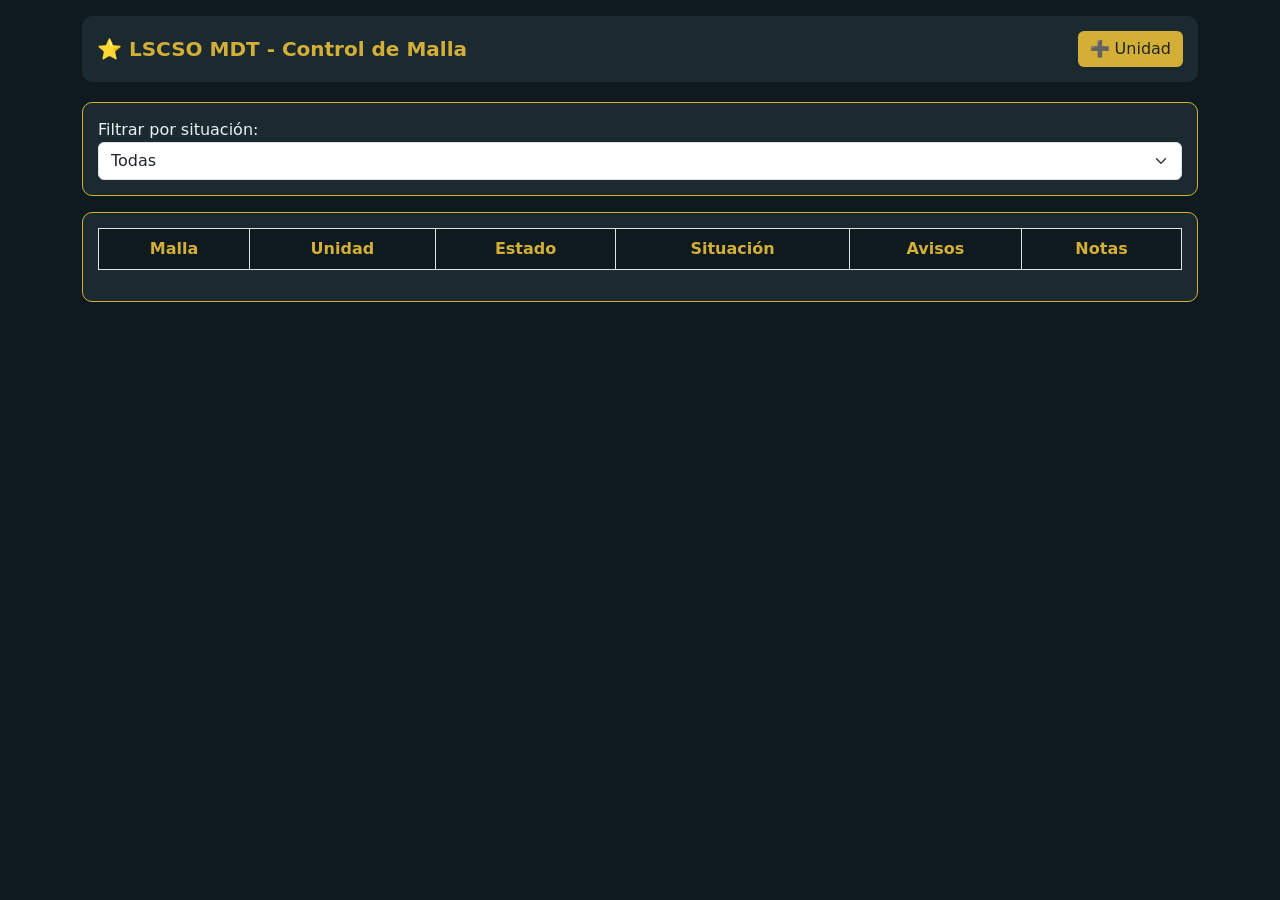
==== index.html @ 713b4af6 "Update index.html" ====
<!DOCTYPE html>
<html lang="es">
<head>
<meta charset="UTF-8">
<title>LSCSO MDT</title>

<link href="https://cdn.jsdelivr.net/npm/bootstrap@5.3.0/dist/css/bootstrap.min.css" rel="stylesheet">

<style>
body {
  background: #0f1a1f;
  color: #e8f1f2;
}

/* HEADER MDT */
.header {
  display: flex;
  justify-content: space-between;
  align-items: center;
  background: #1b2a30;
  padding: 15px;
  border-radius: 10px;
  margin-bottom: 20px;
}

.title {
  color: #d4af37;
  font-weight: bold;
  font-size: 20px;
}

/* TARJETAS */
.card-mdt {
  background: #1b2a30;
  border: 1px solid #d4af37;
  border-radius: 10px;
  padding: 15px;
}

/* TABLA */
.table {
  background: #2c3e44;
}

.table th {
  background: #0f1a1f;
  color: #d4af37;
}

/* ESTADOS */
.disponible {
  background-color: #b8f2e6 !important;
}

.no-disponible {
  background-color: #ffb5b5 !important;
}

/* BOTONES */
.btn-sheriff {
  background: #d4af37;
  border: none;
}

.btn-sheriff:hover {
  background: #c19b2e;
}

/* TEXTAREA */
textarea {
  min-height: 70px;
}
</style>
</head>

<body class="container py-3">

<div class="header">
  <div class="title">⭐ LSCSO MDT - Control de Malla</div>
  <button class="btn btn-sheriff" onclick="añadirFila()">➕ Unidad</button>
</div>

<div class="card-mdt mb-3">
  <label>Filtrar por situación:</label>
  <select class="form-select" onchange="filtrar(this.value)">
    <option value="ALL">Todas</option>
    <option value="ST">ST</option>
    <option value="MT">MT</option>
    <option value="GT">GT</option>
    <option value="TAC">TAC</option>
  </select>
</div>

<div class="card-mdt">
  <div class="table-responsive">
    <table class="table table-bordered text-center align-middle">
      <thead>
        <tr>
          <th>Malla</th>
          <th>Unidad</th>
          <th>Estado</th>
          <th>Situación</th>
          <th>Avisos</th>
          <th>Notas</th>
        </tr>
      </thead>
      <tbody id="tabla"></tbody>
    </table>
  </div>
</div>

<script>
const mallas = [
  ...Array.from({length:10}, (_,i)=>`Alpha ${(i+1)*10}`),
  ...Array.from({length:10}, (_,i)=>`Bravo ${(i+1)*10}`),
  "Charlie 1","Charlie 2","Charlie 3",
  "Ocelot 10","Ocelot 20",
  "Bike 10","Bike 20",
  "Yankee","Roger",
  "Foxtrot 10","Foxtrot 20",
  "Mike 10","Mike 20",
  "Dogma 10","Dogma 20",
  "Victor 10","Victor 20",
  "Tiger 10","Tiger 20",
  "Ranger","Shell","Pia"
];

const situaciones = ["-","ST","MT","GT","TAC"];
const estados = ["Disponible","No Disponible"];

let datos = JSON.parse(localStorage.getItem("malla")) || [];

function guardar() {
  localStorage.setItem("malla", JSON.stringify(datos));
}

function crearSelect(opciones, valor, callback) {
  let select = document.createElement("select");
  select.className = "form-select";

  opciones.forEach(op => {
    let option = document.createElement("option");
    option.value = op;
    option.textContent = op;
    if (op === valor) option.selected = true;
    select.appendChild(option);
  });

  select.onchange = e => callback(e.target.value);
  return select;
}

function render() {
  const tabla = document.getElementById("tabla");
  tabla.innerHTML = "";

  datos.forEach((fila, i) => {
    const tr = document.createElement("tr");

    let tdMalla = document.createElement("td");
    tdMalla.appendChild(crearSelect(mallas, fila.malla, val => {
      datos[i].malla = val; guardar();
    }));

    let tdUnidad = document.createElement("td");
    tdUnidad.innerHTML = `<input class="form-control" value="${fila.unidad}" oninput="datos[${i}].unidad=this.value;guardar()">`;

    let tdEstado = document.createElement("td");
    let selEstado = crearSelect(estados, fila.estado, val => {
      datos[i].estado = val;
    
      // 🔥 actualizar color en tiempo real
      selEstado.classList.remove("disponible", "no-disponible");
    
      if (val === "Disponible") {
        selEstado.classList.add("disponible");
      } else {
        selEstado.classList.add("no-disponible");
      }
    
      guardar();
    });


    tdEstado.appendChild(selEstado);

    let tdSit = document.createElement("td");
    tdSit.appendChild(crearSelect(situaciones, fila.situacion, val => {
      datos[i].situacion = val; guardar();
    }));

    let tdAvisos = document.createElement("td");
    tdAvisos.innerHTML = `<textarea class="form-control" oninput="datos[${i}].avisos=this.value;guardar()">${fila.avisos}</textarea>`;

    let tdNotas = document.createElement("td");
    tdNotas.innerHTML = `<textarea class="form-control" oninput="datos[${i}].notas=this.value;guardar()">${fila.notas}</textarea>`;

    tr.append(tdMalla, tdUnidad, tdEstado, tdSit, tdAvisos, tdNotas);
    tabla.appendChild(tr);
  });
}

function añadirFila() {
  datos.push({
    malla: "Alpha 10",
    unidad: "",
    estado: "Disponible",
    situacion: "ST",
    avisos: "",
    notas: ""
  });
  guardar();
  render();
}

function filtrar(tipo) {
  if (tipo === "ALL") return render();

  const tabla = document.getElementById("tabla");
  tabla.innerHTML = "";

  datos.forEach((fila, i) => {
    if (fila.situacion === tipo) {
      const tr = document.createElement("tr");
      tr.innerHTML = `<td>${fila.malla}</td><td>${fila.unidad}</td><td>${fila.estado}</td><td>${fila.situacion}</td><td>${fila.avisos}</td><td>${fila.notas}</td>`;
      tabla.appendChild(tr);
    }
  });
}

render();
</script>

</body>
</html>
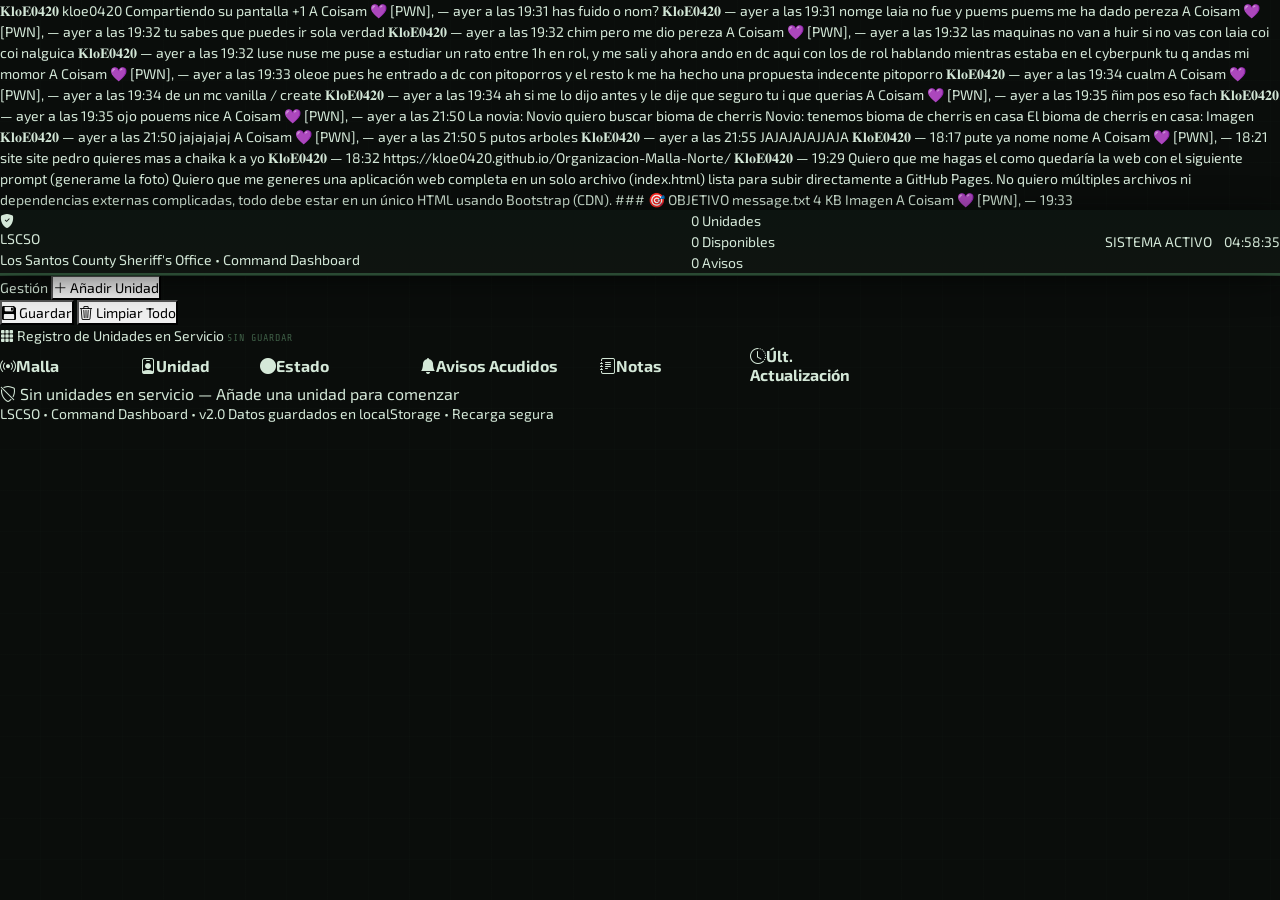
==== commit 9cebd03d: "Create index.html" ====
--- a/index.html
+++ b/index.html
@@ -1,235 +1,1499 @@
+𝐊𝐥𝐨𝐄𝟎𝟒𝟐𝟎
+kloe0420
+Compartiendo su pantalla
++1
+
+A Coisam 💜 [PWN],  — ayer a las 19:31
+has fuido o nom?
+𝐊𝐥𝐨𝐄𝟎𝟒𝟐𝟎 — ayer a las 19:31
+nomge
+laia no fue
+y puems puems
+me ha dado pereza
+A Coisam 💜 [PWN],  — ayer a las 19:32
+tu sabes que puedes ir sola verdad
+𝐊𝐥𝐨𝐄𝟎𝟒𝟐𝟎 — ayer a las 19:32
+chim
+pero me dio pereza
+A Coisam 💜 [PWN],  — ayer a las 19:32
+las maquinas no van a huir si no vas con laia
+coi coi
+nalguica
+𝐊𝐥𝐨𝐄𝟎𝟒𝟐𝟎 — ayer a las 19:32
+luse
+nuse
+me puse a estudiar un rato
+entre 1h en rol, y me sali
+y ahora ando en dc aqui con los de rol hablando
+mientras estaba en el cyberpunk
+tu q andas mi momor
+A Coisam 💜 [PWN],  — ayer a las 19:33
+oleoe
+pues he entrado a dc con pitoporros y el resto
+k me ha hecho una propuesta indecente pitoporro
+𝐊𝐥𝐨𝐄𝟎𝟒𝟐𝟎 — ayer a las 19:34
+cualm
+A Coisam 💜 [PWN],  — ayer a las 19:34
+de un mc vanilla / create
+𝐊𝐥𝐨𝐄𝟎𝟒𝟐𝟎 — ayer a las 19:34
+ah si
+me lo dijo antes
+y le dije que seguro tu i que querias
+A Coisam 💜 [PWN],  — ayer a las 19:35
+ñim
+pos eso fach
+𝐊𝐥𝐨𝐄𝟎𝟒𝟐𝟎 — ayer a las 19:35
+ojo
+pouems nice
+A Coisam 💜 [PWN],  — ayer a las 21:50
+La novia: Novio quiero buscar bioma de cherris
+Novio: tenemos bioma de cherris en casa
+El bioma de cherris en casa:
+Imagen
+𝐊𝐥𝐨𝐄𝟎𝟒𝟐𝟎 — ayer a las 21:50
+jajajajaj
+A Coisam 💜 [PWN],  — ayer a las 21:50
+5 putos arboles
+𝐊𝐥𝐨𝐄𝟎𝟒𝟐𝟎 — ayer a las 21:55
+JAJAJAJAJJAJA
+𝐊𝐥𝐨𝐄𝟎𝟒𝟐𝟎 — 18:17
+pute ya nome nome
+A Coisam 💜 [PWN],  — 18:21
+site site
+pedro
+quieres mas a chaika k a yo
+𝐊𝐥𝐨𝐄𝟎𝟒𝟐𝟎 — 18:32
+https://kloe0420.github.io/Organizacion-Malla-Norte/
+𝐊𝐥𝐨𝐄𝟎𝟒𝟐𝟎 — 19:29
+Quiero que me hagas el como quedaría la web con el siguiente prompt (generame la foto)
+
+Quiero que me generes una aplicación web completa en un solo archivo (index.html) lista para subir directamente a GitHub Pages. No quiero múltiples archivos ni dependencias externas complicadas, todo debe estar en un único HTML usando Bootstrap (CDN).
+
+### 🎯 OBJETIVO
+
+message.txt
+4 KB
+Imagen
+A Coisam 💜 [PWN],  — 19:33
 <!DOCTYPE html>
 <html lang="es">
 <head>
-<meta charset="UTF-8">
-<title>LSCSO MDT</title>
-
-<link href="https://cdn.jsdelivr.net/npm/bootstrap@5.3.0/dist/css/bootstrap.min.css" rel="stylesheet">
-
-<style>
-body {
-  background: #0f1a1f;
-  color: #e8f1f2;
-}
-
-/* HEADER MDT */
-.header {
-  display: flex;
-  justify-content: space-between;
-  align-items: center;
-  background: #1b2a30;
-  padding: 15px;
-  border-radius: 10px;
-  margin-bottom: 20px;
-}
-
-.title {
-  color: #d4af37;
-  font-weight: bold;
-  font-size: 20px;
-}
-
-/* TARJETAS */
-.card-mdt {
-  background: #1b2a30;
-  border: 1px solid #d4af37;
-  border-radius: 10px;
-  padding: 15px;
-}
-
-/* TABLA */
-.table {
-  background: #2c3e44;
-}
-
-.table th {
-  background: #0f1a1f;
-  color: #d4af37;
-}
-
-/* ESTADOS */
-.disponible {
-  background-color: #b8f2e6 !important;
-}
-
-.no-disponible {
-  background-color: #ffb5b5 !important;
-}
-
-/* BOTONES */
-.btn-sheriff {
-  background: #d4af37;
-  border: none;
-}
-
-.btn-sheriff:hover {
-  background: #c19b2e;
-}
-
-/* TEXTAREA */
-textarea {
-  min-height: 70px;
-}
-</style>
+  <meta charset="UTF-8" />
+  <meta name="viewport" content="width=device-width, initial-scale=1.0"/>
+  <title>LSCSO — Sheriff Command Dashboard</title>
+
+  <!-- Bootstrap 5 -->
+  <link href="https://cdn.jsdelivr.net/npm/bootstrap@5.3.2/dist/css/bootstrap.min.css" rel="stylesheet"/>
+  <!-- Bootstrap Icons -->
+  <link href="https://cdn.jsdelivr.net/npm/bootstrap-icons@1.11.3/font/bootstrap-icons.min.css" rel="stylesheet"/>
+  <!-- Google Fonts -->
+  <link href="https://fonts.googleapis.com/css2?family=Rajdhani:wght@400;500;600;700&family=Share+Tech+Mono&family=Exo+2:wght@300;400;600;700&display=swap" rel="stylesheet"/>
+
+  <style>
+    /* ========================================================
+       CSS VARIABLES & RESET
+    ======================================================== */
+    :root {
+      --bg-base:       #0a0d0b;
+      --bg-panel:      #0f1410;
+      --bg-card:       #141a15;
+      --bg-row:        #111611;
+      --bg-row-hover:  #192119;
+      --bg-input:      #0d120e;
+
+      --green-primary: #4a7c59;
+      --green-bright:  #5fa86e;
+      --green-glow:    #3d6b4a;
+      --green-accent:  #2ecc71;
+      --green-dim:     #2a4a33;
+
+      --border-color:  #1e2e22;
+      --border-bright: #2e4a35;
+
+      --text-primary:  #d4e8d8;
+      --text-secondary:#7a9e82;
+      --text-muted:    #3e5e46;
+      --text-header:   #a8d4b0;
+
+      /* Estado pastel colors */
+      --estado-disponible:   #1a3d2a;
+      --estado-disponible-t: #52d68a;
+      --estado-nodisponible: #3d1a1a;
+      --estado-nodisponible-t:#e87070;
+      --estado-tac:          #1a2a3d;
+      --estado-tac-t:        #70a8e8;
+      --estado-st:           #3d3417;
+      --estado-st-t:         #e8c870;
+      --estado-mt:           #3d2a17;
+      --estado-mt-t:         #e89c50;
+      --estado-gt:           #2a1a3d;
+      --estado-gt-t:         #a870e8;
+
+      --shadow-green:  0 0 20px rgba(74, 124, 89, 0.15);
+      --shadow-card:   0 4px 24px rgba(0,0,0,0.5);
+      --radius:        6px;
+      --radius-lg:     10px;
+
+      --font-display:  'Rajdhani', sans-serif;
+      --font-mono:     'Share Tech Mono', monospace;
+      --font-body:     'Exo 2', sans-serif;
+    }
+
+    *, *::before, *::after { box-sizing: border-box; margin: 0; padding: 0; }
+
+    body {
+      background-color: var(--bg-base);
+      color: var(--text-primary);
+      font-family: var(--font-body);
+      font-size: 14px;
+      min-height: 100vh;
+      background-image:
+        repeating-linear-gradient(0deg, transparent, transparent 40px, rgba(74,124,89,0.02) 40px, rgba(74,124,89,0.02) 41px),
+        repeating-linear-gradient(90deg, transparent, transparent 40px, rgba(74,124,89,0.02) 40px, rgba(74,124,89,0.02) 41px);
+    }
+
+    /* Scrollbar */
+    ::-webkit-scrollbar { width: 6px; height: 6px; }
+    ::-webkit-scrollbar-track { background: var(--bg-base); }
+    ::-webkit-scrollbar-thumb { background: var(--green-dim); border-radius: 3px; }
+    ::-webkit-scrollbar-thumb:hover { background: var(--green-primary); }
+
+    /* ========================================================
+       HEADER
+    ======================================================== */
+    #header {
+      background: linear-gradient(180deg, #0c1410 0%, var(--bg-panel) 100%);
+      border-bottom: 2px solid var(--green-dim);
+      padding: 0;
+      position: sticky;
+      top: 0;
+      z-index: 100;
+      box-shadow: 0 4px 32px rgba(0,0,0,0.6), 0 1px 0 var(--green-dim);
+    }
+
+    .header-inner {
+      display: flex;
+      align-items: center;
+      justify-content: space-between;
+... (1211 líneas restantes)
+
+index.html
+41 KB
+﻿
+A Coisam 💜
+krpto000
+👾👾👾
+ 
+Intento de developer :pepekaker:
+:discordneno: dejame subir archivos sin pagar 10 € :depresion:
+  :jebspin:
+<!DOCTYPE html>
+<html lang="es">
+<head>
+  <meta charset="UTF-8" />
+  <meta name="viewport" content="width=device-width, initial-scale=1.0"/>
+  <title>LSCSO — Sheriff Command Dashboard</title>
+
+  <!-- Bootstrap 5 -->
+  <link href="https://cdn.jsdelivr.net/npm/bootstrap@5.3.2/dist/css/bootstrap.min.css" rel="stylesheet"/>
+  <!-- Bootstrap Icons -->
+  <link href="https://cdn.jsdelivr.net/npm/bootstrap-icons@1.11.3/font/bootstrap-icons.min.css" rel="stylesheet"/>
+  <!-- Google Fonts -->
+  <link href="https://fonts.googleapis.com/css2?family=Rajdhani:wght@400;500;600;700&family=Share+Tech+Mono&family=Exo+2:wght@300;400;600;700&display=swap" rel="stylesheet"/>
+
+  <style>
+    /* ========================================================
+       CSS VARIABLES & RESET
+    ======================================================== */
+    :root {
+      --bg-base:       #0a0d0b;
+      --bg-panel:      #0f1410;
+      --bg-card:       #141a15;
+      --bg-row:        #111611;
+      --bg-row-hover:  #192119;
+      --bg-input:      #0d120e;
+
+      --green-primary: #4a7c59;
+      --green-bright:  #5fa86e;
+      --green-glow:    #3d6b4a;
+      --green-accent:  #2ecc71;
+      --green-dim:     #2a4a33;
+
+      --border-color:  #1e2e22;
+      --border-bright: #2e4a35;
+
+      --text-primary:  #d4e8d8;
+      --text-secondary:#7a9e82;
+      --text-muted:    #3e5e46;
+      --text-header:   #a8d4b0;
+
+      /* Estado pastel colors */
+      --estado-disponible:   #1a3d2a;
+      --estado-disponible-t: #52d68a;
+      --estado-nodisponible: #3d1a1a;
+      --estado-nodisponible-t:#e87070;
+      --estado-tac:          #1a2a3d;
+      --estado-tac-t:        #70a8e8;
+      --estado-st:           #3d3417;
+      --estado-st-t:         #e8c870;
+      --estado-mt:           #3d2a17;
+      --estado-mt-t:         #e89c50;
+      --estado-gt:           #2a1a3d;
+      --estado-gt-t:         #a870e8;
+
+      --shadow-green:  0 0 20px rgba(74, 124, 89, 0.15);
+      --shadow-card:   0 4px 24px rgba(0,0,0,0.5);
+      --radius:        6px;
+      --radius-lg:     10px;
+
+      --font-display:  'Rajdhani', sans-serif;
+      --font-mono:     'Share Tech Mono', monospace;
+      --font-body:     'Exo 2', sans-serif;
+    }
+
+    *, *::before, *::after { box-sizing: border-box; margin: 0; padding: 0; }
+
+    body {
+      background-color: var(--bg-base);
+      color: var(--text-primary);
+      font-family: var(--font-body);
+      font-size: 14px;
+      min-height: 100vh;
+      background-image:
+        repeating-linear-gradient(0deg, transparent, transparent 40px, rgba(74,124,89,0.02) 40px, rgba(74,124,89,0.02) 41px),
+        repeating-linear-gradient(90deg, transparent, transparent 40px, rgba(74,124,89,0.02) 40px, rgba(74,124,89,0.02) 41px);
+    }
+
+    /* Scrollbar */
+    ::-webkit-scrollbar { width: 6px; height: 6px; }
+    ::-webkit-scrollbar-track { background: var(--bg-base); }
+    ::-webkit-scrollbar-thumb { background: var(--green-dim); border-radius: 3px; }
+    ::-webkit-scrollbar-thumb:hover { background: var(--green-primary); }
+
+    /* ========================================================
+       HEADER
+    ======================================================== */
+    #header {
+      background: linear-gradient(180deg, #0c1410 0%, var(--bg-panel) 100%);
+      border-bottom: 2px solid var(--green-dim);
+      padding: 0;
+      position: sticky;
+      top: 0;
+      z-index: 100;
+      box-shadow: 0 4px 32px rgba(0,0,0,0.6), 0 1px 0 var(--green-dim);
+    }
+
+    .header-inner {
+      display: flex;
+      align-items: center;
+      justify-content: space-between;
+      padding: 14px 28px;
+      gap: 20px;
+      flex-wrap: wrap;
+    }
+
+    .header-brand {
+      display: flex;
+      align-items: center;
+      gap: 16px;
+    }
+
+    .badge-shield {
+      width: 52px;
+      height: 52px;
+      background: linear-gradient(135deg, var(--green-primary) 0%, var(--green-dim) 100%);
+      border-radius: 50%;
+      display: flex;
+      align-items: center;
+      justify-content: center;
+      font-size: 24px;
+      border: 2px solid var(--green-bright);
+      box-shadow: 0 0 16px rgba(74,124,89,0.4), inset 0 1px 0 rgba(255,255,255,0.1);
+      flex-shrink: 0;
+      animation: pulse-shield 4s ease-in-out infinite;
+    }
+
+    @keyframes pulse-shield {
+      0%, 100% { box-shadow: 0 0 16px rgba(74,124,89,0.4), inset 0 1px 0 rgba(255,255,255,0.1); }
+      50% { box-shadow: 0 0 28px rgba(95,168,110,0.6), inset 0 1px 0 rgba(255,255,255,0.1); }
+    }
+
+    .brand-texts { display: flex; flex-direction: column; }
+
+    .brand-title {
+      font-family: var(--font-display);
+      font-size: 26px;
+      font-weight: 700;
+      letter-spacing: 3px;
+      color: var(--green-bright);
+      text-transform: uppercase;
+      line-height: 1;
+      text-shadow: 0 0 20px rgba(95,168,110,0.3);
+    }
+
+    .brand-subtitle {
+      font-family: var(--font-mono);
+      font-size: 10px;
+      letter-spacing: 4px;
+      color: var(--text-secondary);
+      text-transform: uppercase;
+      margin-top: 2px;
+    }
+
+    .header-status {
+      display: flex;
+      align-items: center;
+      gap: 8px;
+      background: var(--bg-card);
+      border: 1px solid var(--border-color);
+      border-radius: var(--radius);
+      padding: 6px 14px;
+    }
+
+    .status-dot {
+      width: 8px; height: 8px;
+      background: var(--green-accent);
+      border-radius: 50%;
+      animation: blink 2s ease-in-out infinite;
+    }
+
+    @keyframes blink {
+      0%, 100% { opacity: 1; }
+      50% { opacity: 0.3; }
+    }
+
+    .status-text {
+      font-family: var(--font-mono);
+      font-size: 11px;
+      color: var(--text-secondary);
+      letter-spacing: 1px;
+    }
+
+    .header-stats {
+      display: flex;
+      gap: 12px;
+      flex-wrap: wrap;
+    }
+
+    .stat-chip {
+      background: var(--bg-card);
+      border: 1px solid var(--border-color);
+      border-radius: var(--radius);
+      padding: 8px 16px;
+      display: flex;
+      flex-direction: column;
+      align-items: center;
+      min-width: 80px;
+      transition: border-color 0.3s;
+    }
+
+    .stat-chip:hover { border-color: var(--green-primary); }
+
+    .stat-chip .val {
+      font-family: var(--font-display);
+      font-size: 22px;
+      font-weight: 700;
+      color: var(--green-bright);
+      line-height: 1;
+    }
+
+    .stat-chip .lbl {
+      font-family: var(--font-mono);
+      font-size: 9px;
+      letter-spacing: 1.5px;
+      color: var(--text-muted);
+      text-transform: uppercase;
+      margin-top: 2px;
+    }
+
+    /* ========================================================
+       TOOLBAR
+    ======================================================== */
+    #toolbar {
+      background: var(--bg-panel);
+      border-bottom: 1px solid var(--border-color);
+      padding: 10px 28px;
+      display: flex;
+      align-items: center;
+      gap: 10px;
+      flex-wrap: wrap;
+    }
+
+    .toolbar-label {
+      font-family: var(--font-mono);
+      font-size: 10px;
+      letter-spacing: 2px;
+      color: var(--text-muted);
+      text-transform: uppercase;
+      margin-right: 4px;
+    }
+
+    .btn-sheriff {
+      font-family: var(--font-display);
+      font-weight: 600;
+      letter-spacing: 1.5px;
+      font-size: 13px;
+      text-transform: uppercase;
+      border-radius: var(--radius);
+      padding: 7px 18px;
+      transition: all 0.2s ease;
+      display: inline-flex;
+      align-items: center;
+      gap: 6px;
+      cursor: pointer;
+      border: none;
+    }
+
+    .btn-add {
+      background: linear-gradient(135deg, var(--green-primary), var(--green-glow));
+      color: #fff;
+      border: 1px solid var(--green-bright);
+      box-shadow: 0 2px 8px rgba(74,124,89,0.3);
+    }
+
+    .btn-add:hover {
+      background: linear-gradient(135deg, var(--green-bright), var(--green-primary));
+      box-shadow: 0 4px 16px rgba(74,124,89,0.5);
+      transform: translateY(-1px);
+    }
+
+    .btn-danger {
+      background: rgba(100,30,30,0.5);
+      color: #e87070;
+      border: 1px solid #5a2020;
+    }
+
+    .btn-danger:hover {
+      background: rgba(140,40,40,0.7);
+      border-color: #e87070;
+      transform: translateY(-1px);
+      box-shadow: 0 4px 12px rgba(200,60,60,0.3);
+    }
+
+    .btn-outline-sheriff {
+      background: transparent;
+      color: var(--text-secondary);
+      border: 1px solid var(--border-bright);
+    }
+
+    .btn-outline-sheriff:hover {
+      background: var(--bg-card);
+      color: var(--text-primary);
+      border-color: var(--green-primary);
+    }
+
+    .toolbar-sep {
+      width: 1px;
+      height: 28px;
+      background: var(--border-color);
+      margin: 0 4px;
+    }
+
+    /* Live clock */
+    #live-clock {
+      margin-left: auto;
+      font-family: var(--font-mono);
+      font-size: 18px;
+      color: var(--green-bright);
+      letter-spacing: 2px;
+      text-shadow: 0 0 10px rgba(95,168,110,0.4);
+    }
+
+    /* ========================================================
+       MAIN CONTENT
+    ======================================================== */
+    #main {
+      padding: 20px 28px;
+    }
+
+    /* ========================================================
+       TABLE WRAPPER
+    ======================================================== */
+    .table-wrapper {
+      background: var(--bg-panel);
+      border: 1px solid var(--border-color);
+      border-radius: var(--radius-lg);
+      overflow: hidden;
+      box-shadow: var(--shadow-card), var(--shadow-green);
+    }
+
+    .table-header-bar {
+      background: linear-gradient(90deg, var(--bg-card) 0%, #101610 100%);
+      border-bottom: 1px solid var(--border-bright);
+      padding: 10px 18px;
+      display: flex;
+      align-items: center;
+      gap: 10px;
+    }
+
+    .table-header-bar i {
+      color: var(--green-primary);
+      font-size: 16px;
+    }
+
+    .table-header-bar span {
+      font-family: var(--font-display);
+      font-weight: 700;
+      font-size: 13px;
+      letter-spacing: 3px;
+      text-transform: uppercase;
+      color: var(--text-header);
+    }
+
+    .table-responsive { overflow-x: auto; }
+
+    table {
+      width: 100%;
+      border-collapse: collapse;
+    }
+
+    thead th {
+      background: var(--bg-card);
+      border-bottom: 2px solid var(--green-dim);
+      padding: 11px 12px;
+      font-family: var(--font-display);
+      font-weight: 700;
+      font-size: 11px;
+      letter-spacing: 2.5px;
+      text-transform: uppercase;
+      color: var(--text-secondary);
+      white-space: nowrap;
+      user-select: none;
+    }
+
+    thead th i {
+      margin-right: 5px;
+      color: var(--green-primary);
+    }
+
+    tbody tr {
+      background: var(--bg-row);
+      border-bottom: 1px solid var(--border-color);
+      transition: background 0.2s ease, box-shadow 0.2s ease;
+    }
+
+    tbody tr:hover {
+      background: var(--bg-row-hover);
+      box-shadow: inset 3px 0 0 var(--green-primary);
+    }
+
+    tbody tr:last-child { border-bottom: none; }
+
+    td {
+      padding: 8px 10px;
+      vertical-align: middle;
+    }
+
+    /* Empty state */
+    #empty-row td {
+      text-align: center;
+      padding: 48px 20px;
+      color: var(--text-muted);
+    }
+
+    .empty-icon {
+      font-size: 36px;
+      display: block;
+      margin-bottom: 10px;
+      opacity: 0.4;
+    }
+
+    .empty-text {
+      font-family: var(--font-mono);
+      font-size: 12px;
+      letter-spacing: 2px;
+      text-transform: uppercase;
+      opacity: 0.5;
+    }
+
+    /* ========================================================
+       FORM CONTROLS (inside table)
+    ======================================================== */
+    .form-control-sheriff, .form-select-sheriff {
+      background: var(--bg-input);
+      color: var(--text-primary);
+      border: 1px solid var(--border-color);
+      border-radius: var(--radius);
+      padding: 5px 10px;
+      font-family: var(--font-body);
+      font-size: 13px;
+      width: 100%;
+      transition: border-color 0.2s, box-shadow 0.2s;
+      outline: none;
+    }
+
+    .form-control-sheriff:focus, .form-select-sheriff:focus {
+      border-color: var(--green-primary);
+      box-shadow: 0 0 0 2px rgba(74,124,89,0.2);
+    }
+
+    .form-control-sheriff::placeholder { color: var(--text-muted); }
+
+    .form-select-sheriff option {
+      background: #111811;
+      color: var(--text-primary);
+    }
+
+    textarea.form-control-sheriff {
+      resize: vertical;
+      min-height: 56px;
+      max-height: 120px;
+      line-height: 1.4;
+    }
+
+    /* ========================================================
+       MALLA SELECT
+    ======================================================== */
+    .malla-select { min-width: 130px; }
+
+    .malla-badge {
+      display: inline-block;
+      font-family: var(--font-mono);
+      font-size: 11px;
+      letter-spacing: 1px;
+      background: var(--green-dim);
+      color: var(--green-bright);
+      border: 1px solid var(--green-primary);
+      border-radius: 4px;
+      padding: 2px 8px;
+      text-transform: uppercase;
+    }
+
+    /* ========================================================
+       ESTADO BADGE
+    ======================================================== */
+    .estado-badge {
+      display: inline-flex;
+      align-items: center;
+      gap: 5px;
+      font-family: var(--font-display);
+      font-weight: 600;
+      font-size: 13px;
+      letter-spacing: 1.5px;
+      text-transform: uppercase;
+      padding: 4px 12px;
+      border-radius: 4px;
+      border-width: 1px;
+      border-style: solid;
+      white-space: nowrap;
+    }
+
+    .estado-dot {
+      width: 6px; height: 6px;
+      border-radius: 50%;
+      background: currentColor;
+    }
+
+    /* ========================================================
+       AVISOS COUNTER
+    ======================================================== */
+    .avisos-wrapper { position: relative; }
+
+    .avisos-count {
+      position: absolute;
+      top: 4px;
+      right: 4px;
+      background: var(--green-dim);
+      color: var(--green-bright);
+      border-radius: 20px;
+      padding: 1px 7px;
+      font-family: var(--font-mono);
+      font-size: 10px;
+      letter-spacing: 0.5px;
+      pointer-events: none;
+      border: 1px solid var(--green-primary);
+      transition: all 0.2s;
+    }
+
+    .avisos-count.has-avisos {
+      background: rgba(46,204,113,0.15);
+      color: var(--green-accent);
+      border-color: var(--green-accent);
+    }
+
+    .avisos-textarea { padding-right: 60px !important; }
+
+    /* ========================================================
+       TIMESTAMP
+    ======================================================== */
+    .timestamp-cell {
+      font-family: var(--font-mono);
+      font-size: 11px;
+      color: var(--text-secondary);
+      white-space: nowrap;
+    }
+
+    .timestamp-age {
+      display: block;
+      font-size: 10px;
+      color: var(--text-muted);
+      margin-top: 2px;
+    }
+
+    /* ========================================================
+       DELETE BUTTON (in row)
+    ======================================================== */
+    .btn-delete-row {
+      background: transparent;
+      border: 1px solid #3a1a1a;
+      color: #7a3030;
+      border-radius: var(--radius);
+      padding: 5px 10px;
+      font-size: 14px;
+      cursor: pointer;
+      transition: all 0.2s;
+      display: flex;
+      align-items: center;
+      justify-content: center;
+    }
+
+    .btn-delete-row:hover {
+      background: rgba(200,60,60,0.15);
+      border-color: #e87070;
+      color: #e87070;
+      transform: scale(1.1);
+    }
+
+    /* ========================================================
+       UNIDAD INPUT COLUMN
+    ======================================================== */
+    .unidad-col { min-width: 130px; }
+
+    /* ========================================================
+       FOOTER
+    ======================================================== */
+    #footer {
+      border-top: 1px solid var(--border-color);
+      padding: 10px 28px;
+      display: flex;
+      align-items: center;
+      justify-content: space-between;
+      flex-wrap: wrap;
+      gap: 8px;
+      background: var(--bg-panel);
+    }
+
+    .footer-text {
+      font-family: var(--font-mono);
+      font-size: 10px;
+      color: var(--text-muted);
+      letter-spacing: 1.5px;
+      text-transform: uppercase;
+    }
+
+    .footer-text span { color: var(--green-primary); }
+
+    /* ========================================================
+       MODAL CONFIRM
+    ======================================================== */
+    .modal-sheriff .modal-content {
+      background: var(--bg-card);
+      border: 1px solid var(--border-bright);
+      border-radius: var(--radius-lg);
+      color: var(--text-primary);
+      box-shadow: 0 20px 60px rgba(0,0,0,0.7);
+    }
+
+    .modal-sheriff .modal-header {
+      border-bottom: 1px solid var(--border-color);
+      padding: 18px 24px;
+    }
+
+    .modal-sheriff .modal-title {
+      font-family: var(--font-display);
+      font-weight: 700;
+      font-size: 18px;
+      letter-spacing: 2px;
+      text-transform: uppercase;
+      color: var(--text-header);
+    }
+
+    .modal-sheriff .modal-body {
+      padding: 24px;
+      font-family: var(--font-body);
+      color: var(--text-secondary);
+      font-size: 14px;
+    }
+
+    .modal-sheriff .modal-footer {
+      border-top: 1px solid var(--border-color);
+      padding: 14px 24px;
+    }
+
+    .modal-sheriff .btn-close {
+      filter: invert(1) opacity(0.4);
+    }
+
+    /* ========================================================
+       TOAST NOTIFICATION
+    ======================================================== */
+    #toast-container {
+      position: fixed;
+      bottom: 24px;
+      right: 24px;
+      z-index: 9999;
+      display: flex;
+      flex-direction: column;
+      gap: 8px;
+    }
+
+    .sheriff-toast {
+      background: var(--bg-card);
+      border: 1px solid var(--green-primary);
+      border-left: 4px solid var(--green-bright);
+      color: var(--text-primary);
+      padding: 12px 18px;
+      border-radius: var(--radius);
+      font-family: var(--font-mono);
+      font-size: 12px;
+      letter-spacing: 0.5px;
+      box-shadow: var(--shadow-card);
+      animation: slideInRight 0.3s ease, fadeOut 0.4s ease 2.6s forwards;
+      display: flex;
+      align-items: center;
+      gap: 8px;
+      min-width: 240px;
+      max-width: 320px;
+    }
+
+    .sheriff-toast.error {
+      border-color: #e87070;
+      border-left-color: #e87070;
+    }
+
+    .sheriff-toast i { font-size: 16px; }
+
+    @keyframes slideInRight {
+      from { transform: translateX(60px); opacity: 0; }
+      to   { transform: translateX(0);   opacity: 1; }
+    }
+
+    @keyframes fadeOut {
+      from { opacity: 1; transform: translateX(0); }
+      to   { opacity: 0; transform: translateX(20px); }
+    }
+
+    /* Row add animation */
+    @keyframes rowFadeIn {
+      from { opacity: 0; transform: translateY(-8px); }
+      to   { opacity: 1; transform: translateY(0); }
+    }
+
+    .row-new { animation: rowFadeIn 0.35s ease forwards; }
+
+    /* ========================================================
+       RESPONSIVE
+    ======================================================== */
+    @media (max-width: 768px) {
+      .header-inner { padding: 12px 16px; }
+      #toolbar { padding: 10px 16px; }
+      #main { padding: 16px; }
+      .brand-title { font-size: 20px; }
+      .header-stats { display: none; }
+      #live-clock { font-size: 15px; }
+    }
+  </style>
 </head>
-
-<body class="container py-3">
-
-<div class="header">
-  <div class="title">⭐ LSCSO MDT - Control de Malla</div>
-  <button class="btn btn-sheriff" onclick="añadirFila()">➕ Unidad</button>
+<body>
+
+<!-- ============================================================
+     HEADER
+============================================================ -->
+<header id="header">
+  <div class="header-inner">
+
+    <div class="header-brand">
+      <div class="badge-shield">
+        <i class="bi bi-shield-fill-check" style="color:#d4e8d8;"></i>
+      </div>
+      <div class="brand-texts">
+        <div class="brand-title">LSCSO</div>
+        <div class="brand-subtitle">Los Santos County Sheriff&apos;s Office &bull; Command Dashboard</div>
+      </div>
+    </div>
+
+    <!-- Global stats -->
+    <div class="header-stats">
+      <div class="stat-chip">
+        <span class="val" id="stat-unidades">0</span>
+        <span class="lbl">Unidades</span>
+      </div>
+      <div class="stat-chip">
+        <span class="val" id="stat-disponibles">0</span>
+        <span class="lbl">Disponibles</span>
+      </div>
+      <div class="stat-chip">
+        <span class="val" id="stat-avisos">0</span>
+        <span class="lbl">Avisos</span>
+      </div>
+    </div>
+
+    <div style="display:flex;align-items:center;gap:12px;flex-wrap:wrap;">
+      <div class="header-status">
+        <div class="status-dot"></div>
+        <span class="status-text">SISTEMA ACTIVO</span>
+      </div>
+      <div id="live-clock">00:00:00</div>
+    </div>
+
+  </div>
+</header>
+
+<!-- ============================================================
+     TOOLBAR
+============================================================ -->
+<div id="toolbar">
+  <span class="toolbar-label">Gestión</span>
+
+  <button class="btn-sheriff btn-add" onclick="addRow()">
+    <i class="bi bi-plus-lg"></i> Añadir Unidad
+  </button>
+
+  <div class="toolbar-sep"></div>
+
+  <button class="btn-sheriff btn-outline-sheriff" onclick="saveNow()" title="Guardar manualmente">
+    <i class="bi bi-floppy2-fill"></i> Guardar
+  </button>
+
+  <button class="btn-sheriff btn-danger" onclick="confirmClearAll()">
+    <i class="bi bi-trash3"></i> Limpiar Todo
+  </button>
 </div>
 
-<div class="card-mdt mb-3">
-  <label>Filtrar por situación:</label>
-  <select class="form-select" onchange="filtrar(this.value)">
-    <option value="ALL">Todas</option>
-    <option value="ST">ST</option>
-    <option value="MT">MT</option>
-    <option value="GT">GT</option>
-    <option value="TAC">TAC</option>
-  </select>
-</div>
-
-<div class="card-mdt">
-  <div class="table-responsive">
-    <table class="table table-bordered text-center align-middle">
-      <thead>
-        <tr>
-          <th>Malla</th>
-          <th>Unidad</th>
-          <th>Estado</th>
-          <th>Situación</th>
-          <th>Avisos</th>
-          <th>Notas</th>
-        </tr>
-      </thead>
-      <tbody id="tabla"></tbody>
-    </table>
+<!-- ============================================================
+     MAIN TABLE
+============================================================ -->
+<div id="main">
+  <div class="table-wrapper">
+    <div class="table-header-bar">
+      <i class="bi bi-grid-3x3-gap-fill"></i>
+      <span>Registro de Unidades en Servicio</span>
+      <span style="margin-left:auto;font-family:var(--font-mono);font-size:10px;color:var(--text-muted);letter-spacing:1px;" id="last-save-label">SIN GUARDAR</span>
+    </div>
+
+    <div class="table-responsive">
+      <table id="units-table">
+        <thead>
+          <tr>
+            <th style="width:140px;"><i class="bi bi-broadcast"></i>Malla</th>
+            <th style="min-width:120px;"><i class="bi bi-person-badge"></i>Unidad</th>
+            <th style="width:160px;"><i class="bi bi-circle-fill"></i>Estado</th>
+            <th style="min-width:180px;"><i class="bi bi-bell-fill"></i>Avisos Acudidos</th>
+            <th style="min-width:150px;"><i class="bi bi-journal-text"></i>Notas</th>
+            <th style="width:140px;"><i class="bi bi-clock-history"></i>Últ. Actualización</th>
+            <th style="width:50px;"></th>
+          </tr>
+        </thead>
+        <tbody id="units-body">
+          <!-- Empty state row -->
+          <tr id="empty-row">
+            <td colspan="7">
+              <span class="empty-icon"><i class="bi bi-shield-slash"></i></span>
+              <span class="empty-text">Sin unidades en servicio &mdash; Añade una unidad para comenzar</span>
+            </td>
+          </tr>
+        </tbody>
+      </table>
+    </div>
   </div>
 </div>
 
+<!-- ============================================================
+     FOOTER
+============================================================ -->
+<footer id="footer">
+  <span class="footer-text">LSCSO &bull; <span>Command Dashboard</span> &bull; v2.0</span>
+  <span class="footer-text">Datos guardados en <span>localStorage</span> &bull; Recarga segura</span>
+</footer>
+
+<!-- ============================================================
+     MODAL: Confirmar limpiar todo
+============================================================ -->
+<div class="modal fade modal-sheriff" id="confirmClearModal" tabindex="-1" aria-hidden="true">
+  <div class="modal-dialog modal-dialog-centered">
+    <div class="modal-content">
+      <div class="modal-header">
+        <h5 class="modal-title"><i class="bi bi-exclamation-triangle-fill text-warning me-2"></i>Confirmar Borrado</h5>
+        <button type="button" class="btn-close" data-bs-dismiss="modal"></button>
+      </div>
+      <div class="modal-body">
+        ¿Seguro que deseas <strong style="color:#e87070;">eliminar todas las unidades</strong>?<br>
+        Esta acción borrará todos los datos del dashboard y no se puede deshacer.
+      </div>
+      <div class="modal-footer">
+        <button class="btn-sheriff btn-outline-sheriff" data-bs-dismiss="modal">Cancelar</button>
+        <button class="btn-sheriff btn-danger" onclick="clearAll()">
+          <i class="bi bi-trash3-fill"></i> Sí, limpiar todo
+        </button>
+      </div>
+    </div>
+  </div>
+</div>
+
+<!-- Toast container -->
+<div id="toast-container"></div>
+
+<!-- Bootstrap JS -->
+<script src="https://cdn.jsdelivr.net/npm/bootstrap@5.3.2/dist/js/bootstrap.bundle.min.js"></script>
+
 <script>
-const mallas = [
-  ...Array.from({length:10}, (_,i)=>`Alpha ${(i+1)*10}`),
-  ...Array.from({length:10}, (_,i)=>`Bravo ${(i+1)*10}`),
-  "Charlie 1","Charlie 2","Charlie 3",
-  "Ocelot 10","Ocelot 20",
-  "Bike 10","Bike 20",
-  "Yankee","Roger",
-  "Foxtrot 10","Foxtrot 20",
-  "Mike 10","Mike 20",
-  "Dogma 10","Dogma 20",
-  "Victor 10","Victor 20",
-  "Tiger 10","Tiger 20",
-  "Ranger","Shell","Pia"
+/* ============================================================
+   CONFIGURACIÓN
+============================================================ */
+
+// Opciones de MALLA
+const MALLA_OPTIONS = [
+  '',
+  // Alpha
+  ...[10,20,30,40,50,60,70,80,90,100].map(n => `ALPHA ${n}`),
+  // Bravo
+  ...[10,20,30,40,50,60,70,80,90,100].map(n => `BRAVO ${n}`),
+  // Charlie
+  ...[1,2,3].map(n => `CHARLIE ${n}`),
+  // Ocelot
+  ...[10,20].map(n => `OCELOT ${n}`),
+  // Bike
+  ...[10,20].map(n => `BIKE ${n}`),
+  // Resto
+  'YANKEE','ROGER','FOXTROT 10','FOXTROT 20',
+  'MIKE 10','MIKE 20',
+  'DOGMA 10','DOGMA 20',
+  'VICTOR 10','VICTOR 20',
+  'TIGER 10','TIGER 20',
+  'RANGER','SHELL','PIA'
 ];
 
-const situaciones = ["-","ST","MT","GT","TAC"];
-const estados = ["Disponible","No Disponible"];
-
-let datos = JSON.parse(localStorage.getItem("malla")) || [];
-
-function guardar() {
-  localStorage.setItem("malla", JSON.stringify(datos));
-}
-
-function crearSelect(opciones, valor, callback) {
-  let select = document.createElement("select");
-  select.className = "form-select";
-
-  opciones.forEach(op => {
-    let option = document.createElement("option");
-    option.value = op;
-    option.textContent = op;
-    if (op === valor) option.selected = true;
-    select.appendChild(option);
+// Opciones de ESTADO con estilos
+const ESTADO_OPTIONS = {
+  '':             { label: '— Seleccionar —', bg: 'transparent', color: 'var(--text-muted)', border: 'var(--border-color)' },
+  'disponible':   { label: 'Disponible',       bg: 'var(--estado-disponible)',   color: 'var(--estado-disponible-t)',   border: 'var(--estado-disponible-t)' },
+  'nodisponible': { label: 'No Disponible',    bg: 'var(--estado-nodisponible)', color: 'var(--estado-nodisponible-t)', border: 'var(--estado-nodisponible-t)' },
+  'tac':          { label: 'TAC',              bg: 'var(--estado-tac)',           color: 'var(--estado-tac-t)',           border: 'var(--estado-tac-t)' },
+  'st':           { label: 'ST',               bg: 'var(--estado-st)',            color: 'var(--estado-st-t)',            border: 'var(--estado-st-t)' },
+  'mt':           { label: 'MT',               bg: 'var(--estado-mt)',            color: 'var(--estado-mt-t)',            border: 'var(--estado-mt-t)' },
+  'gt':           { label: 'GT',               bg: 'var(--estado-gt)',            color: 'var(--estado-gt-t)',            border: 'var(--estado-gt-t)' },
+};
+
+/* ============================================================
+   STATE
+============================================================ */
+let rows = [];           // [{id, malla, unidad, estado, avisos, notas, updatedAt}]
+let rowIdCounter = 0;
+
+const STORAGE_KEY = 'lscso_dashboard_v2';
+
+/* ============================================================
+   LIVE CLOCK
+============================================================ */
+function updateClock() {
+  const now = new Date();
+  const h = String(now.getHours()).padStart(2,'0');
+  const m = String(now.getMinutes()).padStart(2,'0');
+  const s = String(now.getSeconds()).padStart(2,'0');
+  document.getElementById('live-clock').textContent = `${h}:${m}:${s}`;
+}
+setInterval(updateClock, 1000);
+updateClock();
+
+/* ============================================================
+   TIMESTAMP HELPERS
+============================================================ */
+function fmtTimestamp(ts) {
+  if (!ts) return '—';
+  const d = new Date(ts);
+  const h = String(d.getHours()).padStart(2,'0');
+  const m = String(d.getMinutes()).padStart(2,'0');
+  return `${h}:${m}`;
+}
+
+function timeAgo(ts) {
+  if (!ts) return '';
+  const diffSec = Math.floor((Date.now() - ts) / 1000);
+  if (diffSec < 60)       return `hace ${diffSec}s`;
+  const diffMin = Math.floor(diffSec / 60);
+  if (diffMin < 60)       return `hace ${diffMin}m`;
+  const diffH   = Math.floor(diffMin / 60);
+  const remMin  = diffMin % 60;
+  return `hace ${diffH}h ${remMin}m`;
+}
+
+/* ============================================================
+   AVISO COUNTER HELPER
+============================================================ */
+function countAvisos(text) {
+  if (!text || !text.trim()) return 0;
+  return text
+    .split(/[\n,]+/)
+    .map(s => s.trim())
+    .filter(s => s.length > 0)
+    .length;
+}
+
+/* ============================================================
+   STATS UPDATE
+============================================================ */
+function updateStats() {
+  const total = rows.length;
+  const disp  = rows.filter(r => r.estado === 'disponible').length;
+  const avisos= rows.reduce((acc, r) => acc + countAvisos(r.avisos), 0);
+
+  document.getElementById('stat-unidades').textContent   = total;
+  document.getElementById('stat-disponibles').textContent = disp;
+  document.getElementById('stat-avisos').textContent      = avisos;
+}
+
+/* ============================================================
+   EMPTY ROW
+============================================================ */
+function refreshEmptyRow() {
+  const emptyRow = document.getElementById('empty-row');
+  if (emptyRow) emptyRow.style.display = rows.length === 0 ? '' : 'none';
+}
+
+/* ============================================================
+   BUILD MALLA SELECT
+============================================================ */
+function buildMallaSelect(selected) {
+  let html = '';
+  for (const opt of MALLA_OPTIONS) {
+    const val = opt;
+    const sel = val === selected ? 'selected' : '';
+    html += `<option value="${val}" ${sel}>${val || '— Malla —'}</option>`;
+  }
+  return `<select class="form-select-sheriff malla-select" onchange="onMallaChange(this)">${html}</select>`;
+}
+
+/* ============================================================
+   BUILD ESTADO SELECT
+============================================================ */
+function buildEstadoSelect(selected) {
+  let html = '';
+  for (const [key, cfg] of Object.entries(ESTADO_OPTIONS)) {
+    const sel = key === selected ? 'selected' : '';
+    html += `<option value="${key}" ${sel}>${cfg.label}</option>`;
+  }
+  return `<select class="form-select-sheriff" style="display:none;" onchange="onEstadoChange(this)">${html}</select>`;
+}
+
+function getEstadoBadgeHTML(estado) {
+  const cfg = ESTADO_OPTIONS[estado] || ESTADO_OPTIONS[''];
+  if (!estado) {
+    return `<span class="estado-badge" style="background:transparent;color:var(--text-muted);border-color:var(--border-color);cursor:pointer;" title="Clic para cambiar estado">
+      <i class="bi bi-dash-circle" style="font-size:12px;"></i> Sin estado
+    </span>`;
+  }
+  return `<span class="estado-badge" style="background:${cfg.bg};color:${cfg.color};border-color:${cfg.border};cursor:pointer;" title="Clic para cambiar estado">
+    <span class="estado-dot" style="background:${cfg.color};"></span>${cfg.label}
+  </span>`;
+}
+
+/* ============================================================
+   ADD ROW
+============================================================ */
+function addRow(data) {
+  const id = ++rowIdCounter;
+  const row = data ? { ...data, id } : {
+    id, malla: '', unidad: '', estado: '', avisos: '', notas: '', updatedAt: null
+  };
+  rows.push(row);
+
+  const tbody = document.getElementById('units-body');
+  const tr    = document.createElement('tr');
+  tr.id       = `row-${id}`;
+  tr.classList.add('row-new');
+  tr.innerHTML = buildRowHTML(row);
+  tbody.appendChild(tr);
+
+  refreshEmptyRow();
+  updateStats();
+  if (!data) { saveData(); showToast('Unidad añadida', 'bi-plus-circle-fill'); }
+}
+
+function buildRowHTML(row) {
+  const avisosCount = countAvisos(row.avisos);
+  const avisosClass = avisosCount > 0 ? 'has-avisos' : '';
+
+  return `
+    <!-- MALLA -->
+    <td style="min-width:140px;">
+      ${buildMallaSelect(row.malla)}
+    </td>
+
+    <!-- UNIDAD -->
+    <td class="unidad-col">
+      <input type="text"
+        class="form-control-sheriff"
+        placeholder="Agente..."
+        value="${escapeHtml(row.unidad)}"
+        oninput="onUnidadChange(this)"
+      />
+    </td>
+
+    <!-- ESTADO -->
+    <td style="min-width:155px;">
+      <div class="estado-wrapper" onclick="toggleEstadoEdit(this)">
+        ${getEstadoBadgeHTML(row.estado)}
+        ${buildEstadoSelect(row.estado)}
+      </div>
+    </td>
+
+    <!-- AVISOS -->
+    <td style="min-width:180px;">
+      <div class="avisos-wrapper">
+        <textarea
+          class="form-control-sheriff avisos-textarea"
+          placeholder="Joyería, AMMU, mina..."
+          rows="2"
+          oninput="onAvisosChange(this)"
+        >${escapeHtml(row.avisos)}</textarea>
+        <span class="avisos-count ${avisosClass}">${avisosCount > 0 ? avisosCount + ' av.' : '0'}</span>
+      </div>
+    </td>
+
+    <!-- NOTAS -->
+    <td style="min-width:150px;">
+      <textarea
+        class="form-control-sheriff"
+        placeholder="Notas..."
+        rows="2"
+        oninput="onNotasChange(this)"
+      >${escapeHtml(row.notas)}</textarea>
+    </td>
+
+    <!-- TIMESTAMP -->
+    <td class="timestamp-cell">
+      <span class="ts-time">${fmtTimestamp(row.updatedAt)}</span>
+      <span class="timestamp-age ts-age">${timeAgo(row.updatedAt)}</span>
+    </td>
+
+    <!-- DELETE -->
+    <td>
+      <button class="btn-delete-row" title="Eliminar fila" onclick="deleteRow(this)">
+        <i class="bi bi-x-lg"></i>
+      </button>
+    </td>
+  `;
+}
+
+/* ============================================================
+   ESCAPE HTML
+============================================================ */
+function escapeHtml(str) {
+  if (!str) return '';
+  return str
+    .replace(/&/g,'&amp;')
+    .replace(/</g,'&lt;')
+    .replace(/>/g,'&gt;')
+    .replace(/"/g,'&quot;');
+}
+
+/* ============================================================
+   FIND ROW DATA
+============================================================ */
+function getRowData(el) {
+  const tr = el.closest('tr');
+  const id = parseInt(tr.id.replace('row-',''));
+  return rows.find(r => r.id === id);
+}
+
+/* ============================================================
+   EVENT HANDLERS
+============================================================ */
+function onMallaChange(select) {
+  const row = getRowData(select);
+  if (row) { row.malla = select.value; saveData(); updateStats(); }
+}
+
+function onUnidadChange(input) {
+  const row = getRowData(input);
+  if (row) { row.unidad = input.value; saveData(); }
+}
+
+// Toggle estado: badge click → show select → change
+function toggleEstadoEdit(wrapper) {
+  const badge  = wrapper.querySelector('.estado-badge');
+  const select = wrapper.querySelector('select');
+
+  if (badge)  badge.style.display  = 'none';
+  if (select) {
+    select.style.display = 'block';
+    select.focus();
+    // Hide select on blur
+    select.onblur = () => {
+      select.style.display = 'none';
+      if (badge) badge.style.display = '';
+    };
+  }
+}
+
+function onEstadoChange(select) {
+  const row = getRowData(select);
+  if (row) {
+    row.estado    = select.value;
+    row.updatedAt = Date.now();
+
+    // Update badge
+    const wrapper = select.closest('.estado-wrapper');
+    const badge   = wrapper.querySelector('.estado-badge');
+    badge.outerHTML = getEstadoBadgeHTML(row.estado);
+
+    // Update timestamp cell
+    const tr     = select.closest('tr');
+    const tsTime = tr.querySelector('.ts-time');
+    const tsAge  = tr.querySelector('.ts-age');
+    if (tsTime) tsTime.textContent = fmtTimestamp(row.updatedAt);
+    if (tsAge)  tsAge.textContent  = timeAgo(row.updatedAt);
+
+    // Re-attach toggle listener for new badge
+    wrapper.onclick = () => toggleEstadoEdit(wrapper);
+
+    saveData();
+    updateStats();
+    showToast(`Estado: ${ESTADO_OPTIONS[row.estado]?.label || '—'}`, 'bi-circle-fill');
+  }
+}
+
+function onAvisosChange(textarea) {
+  const row = getRowData(textarea);
+  if (row) {
+    row.avisos = textarea.value;
+    const count     = countAvisos(textarea.value);
+    const counter   = textarea.closest('.avisos-wrapper').querySelector('.avisos-count');
+    counter.textContent = count > 0 ? count + ' av.' : '0';
+    counter.className   = 'avisos-count' + (count > 0 ? ' has-avisos' : '');
+    saveData();
+    updateStats();
+  }
+}
+
+function onNotasChange(textarea) {
+  const row = getRowData(textarea);
+  if (row) { row.notas = textarea.value; saveData(); }
+}
+
+/* ============================================================
+   DELETE ROW
+============================================================ */
+function deleteRow(btn) {
+  const tr = btn.closest('tr');
+  const id = parseInt(tr.id.replace('row-',''));
+  rows     = rows.filter(r => r.id !== id);
+  tr.style.transition = 'opacity 0.25s, transform 0.25s';
+  tr.style.opacity    = '0';
+  tr.style.transform  = 'translateX(20px)';
+  setTimeout(() => { tr.remove(); refreshEmptyRow(); updateStats(); saveData(); }, 250);
+  showToast('Unidad eliminada', 'bi-dash-circle');
+}
+
+/* ============================================================
+   CLEAR ALL
+============================================================ */
+function confirmClearAll() {
+  new bootstrap.Modal(document.getElementById('confirmClearModal')).show();
+}
+
+function clearAll() {
+  bootstrap.Modal.getInstance(document.getElementById('confirmClearModal')).hide();
+  rows = [];
+  document.getElementById('units-body').innerHTML = `
+    <tr id="empty-row">
+      <td colspan="7">
+        <span class="empty-icon"><i class="bi bi-shield-slash"></i></span>
+        <span class="empty-text">Sin unidades en servicio — Añade una unidad para comenzar</span>
+      </td>
+    </tr>`;
+  saveData();
+  updateStats();
+  showToast('Dashboard limpiado', 'bi-trash3', true);
+}
+
+/* ============================================================
+   PERSISTENCIA — localStorage
+============================================================ */
+function saveData() {
+  // Collect current textarea/input values from DOM before saving
+  syncDOMtoRows();
+  localStorage.setItem(STORAGE_KEY, JSON.stringify({ rows, rowIdCounter }));
+  const now = new Date();
+  document.getElementById('last-save-label').textContent =
+    `Guardado ${String(now.getHours()).padStart(2,'0')}:${String(now.getMinutes()).padStart(2,'0')}:${String(now.getSeconds()).padStart(2,'0')}`;
+}
+
+function saveNow() {
+  saveData();
+  showToast('Datos guardados', 'bi-floppy2-fill');
+}
+
+function syncDOMtoRows() {
+  rows.forEach(row => {
+    const tr = document.getElementById(`row-${row.id}`);
+    if (!tr) return;
+    const unidadInput = tr.querySelector('input.form-control-sheriff');
+    const avisosTA    = tr.querySelectorAll('textarea.form-control-sheriff')[0];
+    const notasTA     = tr.querySelectorAll('textarea.form-control-sheriff')[1];
+    const mallaSelect = tr.querySelector('select.malla-select');
+    const estadoSel   = tr.querySelector('.estado-wrapper select');
+
+    if (unidadInput) row.unidad = unidadInput.value;
+    if (avisosTA)    row.avisos = avisosTA.value;
+    if (notasTA)     row.notas  = notasTA.value;
+    if (mallaSelect) row.malla  = mallaSelect.value;
+    if (estadoSel)   row.estado = estadoSel.value;
   });
-
-  select.onchange = e => callback(e.target.value);
-  return select;
-}
-
-function render() {
-  const tabla = document.getElementById("tabla");
-  tabla.innerHTML = "";
-
-  datos.forEach((fila, i) => {
-    const tr = document.createElement("tr");
-
-    let tdMalla = document.createElement("td");
-    tdMalla.appendChild(crearSelect(mallas, fila.malla, val => {
-      datos[i].malla = val; guardar();
-    }));
-
-    let tdUnidad = document.createElement("td");
-    tdUnidad.innerHTML = `<input class="form-control" value="${fila.unidad}" oninput="datos[${i}].unidad=this.value;guardar()">`;
-
-    let tdEstado = document.createElement("td");
-    let selEstado = crearSelect(estados, fila.estado, val => {
-      datos[i].estado = val;
-    
-      // 🔥 actualizar color en tiempo real
-      selEstado.classList.remove("disponible", "no-disponible");
-    
-      if (val === "Disponible") {
-        selEstado.classList.add("disponible");
-      } else {
-        selEstado.classList.add("no-disponible");
-      }
-    
-      guardar();
-    });
-
-
-    tdEstado.appendChild(selEstado);
-
-    let tdSit = document.createElement("td");
-    tdSit.appendChild(crearSelect(situaciones, fila.situacion, val => {
-      datos[i].situacion = val; guardar();
-    }));
-
-    let tdAvisos = document.createElement("td");
-    tdAvisos.innerHTML = `<textarea class="form-control" oninput="datos[${i}].avisos=this.value;guardar()">${fila.avisos}</textarea>`;
-
-    let tdNotas = document.createElement("td");
-    tdNotas.innerHTML = `<textarea class="form-control" oninput="datos[${i}].notas=this.value;guardar()">${fila.notas}</textarea>`;
-
-    tr.append(tdMalla, tdUnidad, tdEstado, tdSit, tdAvisos, tdNotas);
-    tabla.appendChild(tr);
+}
+
+function loadData() {
+  try {
+    const raw = localStorage.getItem(STORAGE_KEY);
+    if (!raw) return;
+    const parsed = JSON.parse(raw);
+    if (parsed && Array.isArray(parsed.rows)) {
+      rowIdCounter = parsed.rowIdCounter || 0;
+      parsed.rows.forEach(r => addRow(r));
+      document.getElementById('last-save-label').textContent = 'Datos restaurados';
+    }
+  } catch(e) {
+    console.warn('LSCSO: Error cargando datos', e);
+  }
+}
+
+/* ============================================================
+   AUTOSAVE cada 30 segundos
+============================================================ */
+setInterval(saveData, 30000);
+
+/* ============================================================
+   UPDATE TIMESTAMPS periodically
+============================================================ */
+setInterval(() => {
+  rows.forEach(row => {
+    const tr = document.getElementById(`row-${row.id}`);
+    if (!tr || !row.updatedAt) return;
+    const tsAge = tr.querySelector('.ts-age');
+    if (tsAge) tsAge.textContent = timeAgo(row.updatedAt);
   });
-}
-
-function añadirFila() {
-  datos.push({
-    malla: "Alpha 10",
-    unidad: "",
-    estado: "Disponible",
-    situacion: "ST",
-    avisos: "",
-    notas: ""
-  });
-  guardar();
-  render();
-}
-
-function filtrar(tipo) {
-  if (tipo === "ALL") return render();
-
-  const tabla = document.getElementById("tabla");
-  tabla.innerHTML = "";
-
-  datos.forEach((fila, i) => {
-    if (fila.situacion === tipo) {
-      const tr = document.createElement("tr");
-      tr.innerHTML = `<td>${fila.malla}</td><td>${fila.unidad}</td><td>${fila.estado}</td><td>${fila.situacion}</td><td>${fila.avisos}</td><td>${fila.notas}</td>`;
-      tabla.appendChild(tr);
-    }
-  });
-}
-
-render();
+}, 10000);
+
+/* ============================================================
+   TOAST NOTIFICATION
+============================================================ */
+function showToast(msg, icon = 'bi-info-circle-fill', isError = false) {
+  const container = document.getElementById('toast-container');
+  const div = document.createElement('div');
+  div.className = 'sheriff-toast' + (isError ? ' error' : '');
+  div.innerHTML = `<i class="bi ${icon}" style="color:${isError ? '#e87070' : 'var(--green-bright)'}"></i> ${msg}`;
+  container.appendChild(div);
+  setTimeout(() => div.remove(), 3200);
+}
+
+/* ============================================================
+   INIT
+============================================================ */
+document.addEventListener('DOMContentLoaded', () => {
+  loadData();
+  updateStats();
+  refreshEmptyRow();
+});
 </script>
-
 </body>
 </html>
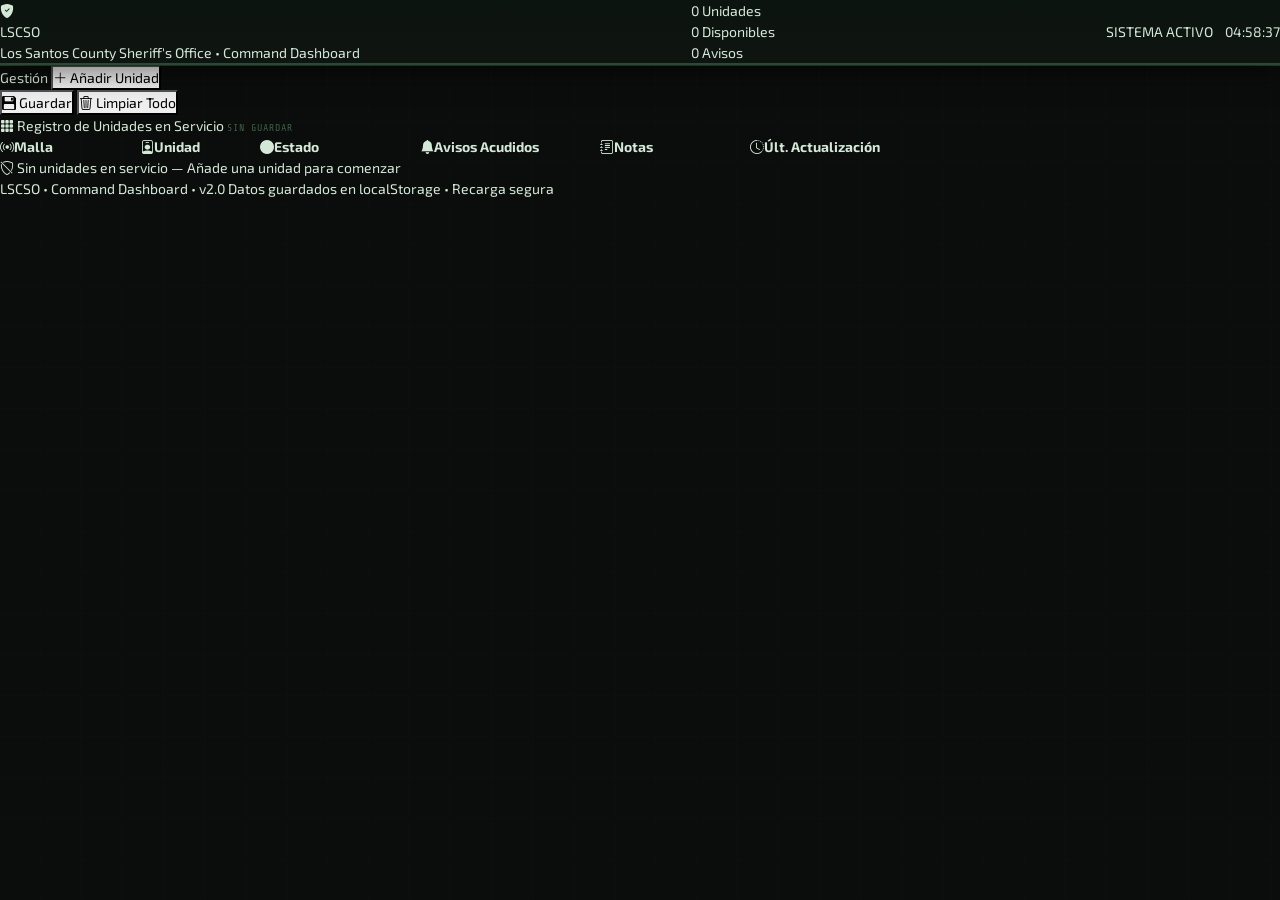
==== commit 3b21eae9: "Update index.html" ====
--- a/index.html
+++ b/index.html
@@ -1,80 +1,3 @@
-𝐊𝐥𝐨𝐄𝟎𝟒𝟐𝟎
-kloe0420
-Compartiendo su pantalla
-+1
-
-A Coisam 💜 [PWN],  — ayer a las 19:31
-has fuido o nom?
-𝐊𝐥𝐨𝐄𝟎𝟒𝟐𝟎 — ayer a las 19:31
-nomge
-laia no fue
-y puems puems
-me ha dado pereza
-A Coisam 💜 [PWN],  — ayer a las 19:32
-tu sabes que puedes ir sola verdad
-𝐊𝐥𝐨𝐄𝟎𝟒𝟐𝟎 — ayer a las 19:32
-chim
-pero me dio pereza
-A Coisam 💜 [PWN],  — ayer a las 19:32
-las maquinas no van a huir si no vas con laia
-coi coi
-nalguica
-𝐊𝐥𝐨𝐄𝟎𝟒𝟐𝟎 — ayer a las 19:32
-luse
-nuse
-me puse a estudiar un rato
-entre 1h en rol, y me sali
-y ahora ando en dc aqui con los de rol hablando
-mientras estaba en el cyberpunk
-tu q andas mi momor
-A Coisam 💜 [PWN],  — ayer a las 19:33
-oleoe
-pues he entrado a dc con pitoporros y el resto
-k me ha hecho una propuesta indecente pitoporro
-𝐊𝐥𝐨𝐄𝟎𝟒𝟐𝟎 — ayer a las 19:34
-cualm
-A Coisam 💜 [PWN],  — ayer a las 19:34
-de un mc vanilla / create
-𝐊𝐥𝐨𝐄𝟎𝟒𝟐𝟎 — ayer a las 19:34
-ah si
-me lo dijo antes
-y le dije que seguro tu i que querias
-A Coisam 💜 [PWN],  — ayer a las 19:35
-ñim
-pos eso fach
-𝐊𝐥𝐨𝐄𝟎𝟒𝟐𝟎 — ayer a las 19:35
-ojo
-pouems nice
-A Coisam 💜 [PWN],  — ayer a las 21:50
-La novia: Novio quiero buscar bioma de cherris
-Novio: tenemos bioma de cherris en casa
-El bioma de cherris en casa:
-Imagen
-𝐊𝐥𝐨𝐄𝟎𝟒𝟐𝟎 — ayer a las 21:50
-jajajajaj
-A Coisam 💜 [PWN],  — ayer a las 21:50
-5 putos arboles
-𝐊𝐥𝐨𝐄𝟎𝟒𝟐𝟎 — ayer a las 21:55
-JAJAJAJAJJAJA
-𝐊𝐥𝐨𝐄𝟎𝟒𝟐𝟎 — 18:17
-pute ya nome nome
-A Coisam 💜 [PWN],  — 18:21
-site site
-pedro
-quieres mas a chaika k a yo
-𝐊𝐥𝐨𝐄𝟎𝟒𝟐𝟎 — 18:32
-https://kloe0420.github.io/Organizacion-Malla-Norte/
-𝐊𝐥𝐨𝐄𝟎𝟒𝟐𝟎 — 19:29
-Quiero que me hagas el como quedaría la web con el siguiente prompt (generame la foto)
-
-Quiero que me generes una aplicación web completa en un solo archivo (index.html) lista para subir directamente a GitHub Pages. No quiero múltiples archivos ni dependencias externas complicadas, todo debe estar en un único HTML usando Bootstrap (CDN).
-
-### 🎯 OBJETIVO
-
-message.txt
-4 KB
-Imagen
-A Coisam 💜 [PWN],  — 19:33
 <!DOCTYPE html>
 <html lang="es">
 <head>
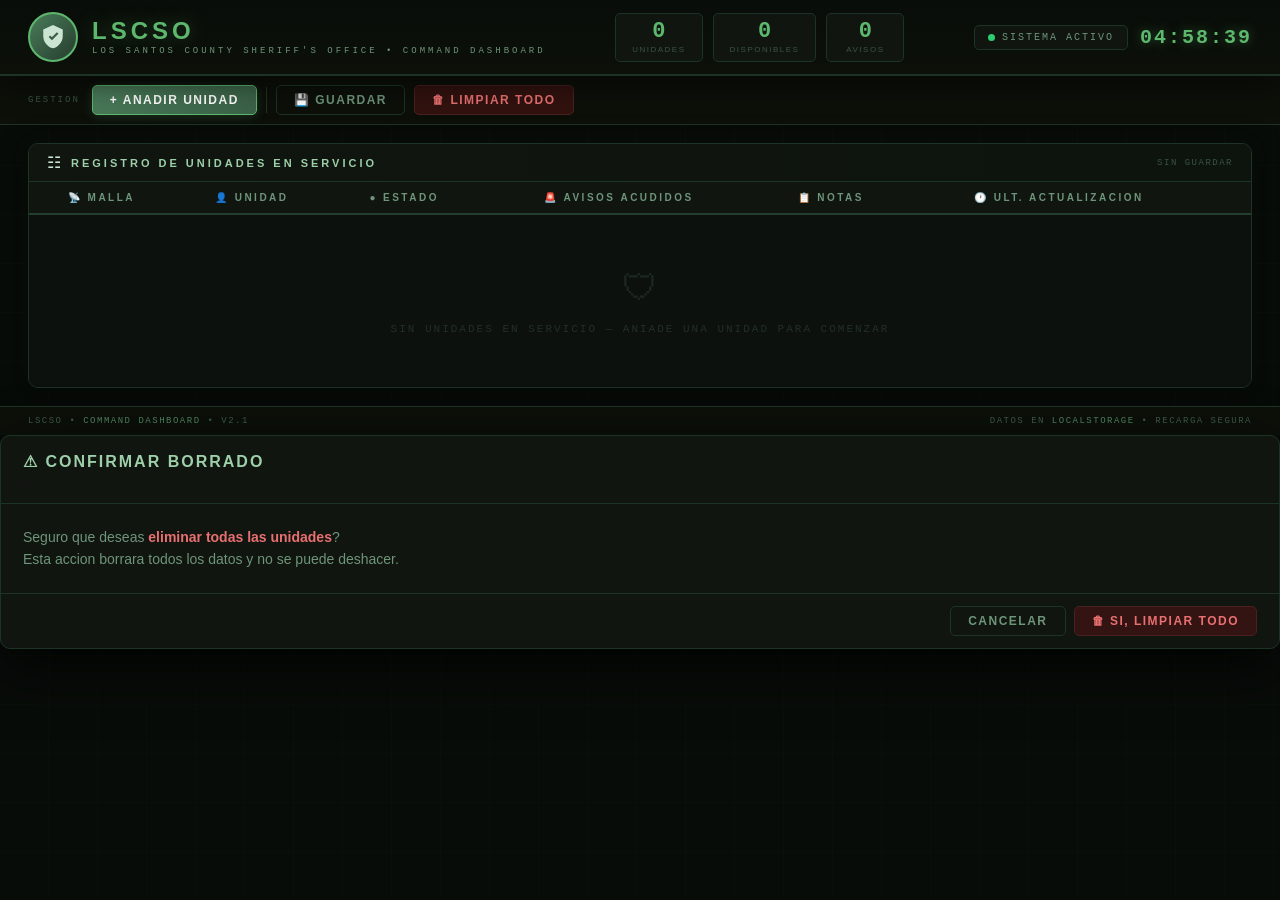
==== commit d41a85ef: "Rename index (1).html to index.html" ====
--- a/index.html
+++ b/index.html
@@ -1,918 +1,385 @@
 <!DOCTYPE html>
 <html lang="es">
 <head>
-  <meta charset="UTF-8" />
-  <meta name="viewport" content="width=device-width, initial-scale=1.0"/>
-  <title>LSCSO — Sheriff Command Dashboard</title>
-
-  <!-- Bootstrap 5 -->
-  <link href="https://cdn.jsdelivr.net/npm/bootstrap@5.3.2/dist/css/bootstrap.min.css" rel="stylesheet"/>
-  <!-- Bootstrap Icons -->
-  <link href="https://cdn.jsdelivr.net/npm/bootstrap-icons@1.11.3/font/bootstrap-icons.min.css" rel="stylesheet"/>
-  <!-- Google Fonts -->
-  <link href="https://fonts.googleapis.com/css2?family=Rajdhani:wght@400;500;600;700&family=Share+Tech+Mono&family=Exo+2:wght@300;400;600;700&display=swap" rel="stylesheet"/>
-
-  <style>
-    /* ========================================================
-       CSS VARIABLES & RESET
-    ======================================================== */
-    :root {
-      --bg-base:       #0a0d0b;
-      --bg-panel:      #0f1410;
-      --bg-card:       #141a15;
-      --bg-row:        #111611;
-      --bg-row-hover:  #192119;
-      --bg-input:      #0d120e;
-
-      --green-primary: #4a7c59;
-      --green-bright:  #5fa86e;
-      --green-glow:    #3d6b4a;
-      --green-accent:  #2ecc71;
-      --green-dim:     #2a4a33;
-
-      --border-color:  #1e2e22;
-      --border-bright: #2e4a35;
-
-      --text-primary:  #d4e8d8;
-      --text-secondary:#7a9e82;
-      --text-muted:    #3e5e46;
-      --text-header:   #a8d4b0;
-
-      /* Estado pastel colors */
-      --estado-disponible:   #1a3d2a;
-      --estado-disponible-t: #52d68a;
-      --estado-nodisponible: #3d1a1a;
-      --estado-nodisponible-t:#e87070;
-      --estado-tac:          #1a2a3d;
-      --estado-tac-t:        #70a8e8;
-      --estado-st:           #3d3417;
-      --estado-st-t:         #e8c870;
-      --estado-mt:           #3d2a17;
-      --estado-mt-t:         #e89c50;
-      --estado-gt:           #2a1a3d;
-      --estado-gt-t:         #a870e8;
-
-      --shadow-green:  0 0 20px rgba(74, 124, 89, 0.15);
-      --shadow-card:   0 4px 24px rgba(0,0,0,0.5);
-      --radius:        6px;
-      --radius-lg:     10px;
-
-      --font-display:  'Rajdhani', sans-serif;
-      --font-mono:     'Share Tech Mono', monospace;
-      --font-body:     'Exo 2', sans-serif;
-    }
-
-    *, *::before, *::after { box-sizing: border-box; margin: 0; padding: 0; }
-
-    body {
-      background-color: var(--bg-base);
-      color: var(--text-primary);
-      font-family: var(--font-body);
-      font-size: 14px;
-      min-height: 100vh;
-      background-image:
-        repeating-linear-gradient(0deg, transparent, transparent 40px, rgba(74,124,89,0.02) 40px, rgba(74,124,89,0.02) 41px),
-        repeating-linear-gradient(90deg, transparent, transparent 40px, rgba(74,124,89,0.02) 40px, rgba(74,124,89,0.02) 41px);
-    }
-
-    /* Scrollbar */
-    ::-webkit-scrollbar { width: 6px; height: 6px; }
-    ::-webkit-scrollbar-track { background: var(--bg-base); }
-    ::-webkit-scrollbar-thumb { background: var(--green-dim); border-radius: 3px; }
-    ::-webkit-scrollbar-thumb:hover { background: var(--green-primary); }
-
-    /* ========================================================
-       HEADER
-    ======================================================== */
-    #header {
-      background: linear-gradient(180deg, #0c1410 0%, var(--bg-panel) 100%);
-      border-bottom: 2px solid var(--green-dim);
-      padding: 0;
-      position: sticky;
-      top: 0;
-      z-index: 100;
-      box-shadow: 0 4px 32px rgba(0,0,0,0.6), 0 1px 0 var(--green-dim);
-    }
-
-    .header-inner {
-      display: flex;
-      align-items: center;
-      justify-content: space-between;
-... (1211 líneas restantes)
-
-index.html
-41 KB
-﻿
-A Coisam 💜
-krpto000
-👾👾👾
- 
-Intento de developer :pepekaker:
-:discordneno: dejame subir archivos sin pagar 10 € :depresion:
-  :jebspin:
-<!DOCTYPE html>
-<html lang="es">
-<head>
-  <meta charset="UTF-8" />
-  <meta name="viewport" content="width=device-width, initial-scale=1.0"/>
-  <title>LSCSO — Sheriff Command Dashboard</title>
-
-  <!-- Bootstrap 5 -->
-  <link href="https://cdn.jsdelivr.net/npm/bootstrap@5.3.2/dist/css/bootstrap.min.css" rel="stylesheet"/>
-  <!-- Bootstrap Icons -->
-  <link href="https://cdn.jsdelivr.net/npm/bootstrap-icons@1.11.3/font/bootstrap-icons.min.css" rel="stylesheet"/>
-  <!-- Google Fonts -->
-  <link href="https://fonts.googleapis.com/css2?family=Rajdhani:wght@400;500;600;700&family=Share+Tech+Mono&family=Exo+2:wght@300;400;600;700&display=swap" rel="stylesheet"/>
-
-  <style>
-    /* ========================================================
-       CSS VARIABLES & RESET
-    ======================================================== */
-    :root {
-      --bg-base:       #0a0d0b;
-      --bg-panel:      #0f1410;
-      --bg-card:       #141a15;
-      --bg-row:        #111611;
-      --bg-row-hover:  #192119;
-      --bg-input:      #0d120e;
-
-      --green-primary: #4a7c59;
-      --green-bright:  #5fa86e;
-      --green-glow:    #3d6b4a;
-      --green-accent:  #2ecc71;
-      --green-dim:     #2a4a33;
-
-      --border-color:  #1e2e22;
-      --border-bright: #2e4a35;
-
-      --text-primary:  #d4e8d8;
-      --text-secondary:#7a9e82;
-      --text-muted:    #3e5e46;
-      --text-header:   #a8d4b0;
-
-      /* Estado pastel colors */
-      --estado-disponible:   #1a3d2a;
-      --estado-disponible-t: #52d68a;
-      --estado-nodisponible: #3d1a1a;
-      --estado-nodisponible-t:#e87070;
-      --estado-tac:          #1a2a3d;
-      --estado-tac-t:        #70a8e8;
-      --estado-st:           #3d3417;
-      --estado-st-t:         #e8c870;
-      --estado-mt:           #3d2a17;
-      --estado-mt-t:         #e89c50;
-      --estado-gt:           #2a1a3d;
-      --estado-gt-t:         #a870e8;
-
-      --shadow-green:  0 0 20px rgba(74, 124, 89, 0.15);
-      --shadow-card:   0 4px 24px rgba(0,0,0,0.5);
-      --radius:        6px;
-      --radius-lg:     10px;
-
-      --font-display:  'Rajdhani', sans-serif;
-      --font-mono:     'Share Tech Mono', monospace;
-      --font-body:     'Exo 2', sans-serif;
-    }
-
-    *, *::before, *::after { box-sizing: border-box; margin: 0; padding: 0; }
-
-    body {
-      background-color: var(--bg-base);
-      color: var(--text-primary);
-      font-family: var(--font-body);
-      font-size: 14px;
-      min-height: 100vh;
-      background-image:
-        repeating-linear-gradient(0deg, transparent, transparent 40px, rgba(74,124,89,0.02) 40px, rgba(74,124,89,0.02) 41px),
-        repeating-linear-gradient(90deg, transparent, transparent 40px, rgba(74,124,89,0.02) 40px, rgba(74,124,89,0.02) 41px);
-    }
-
-    /* Scrollbar */
-    ::-webkit-scrollbar { width: 6px; height: 6px; }
-    ::-webkit-scrollbar-track { background: var(--bg-base); }
-    ::-webkit-scrollbar-thumb { background: var(--green-dim); border-radius: 3px; }
-    ::-webkit-scrollbar-thumb:hover { background: var(--green-primary); }
-
-    /* ========================================================
-       HEADER
-    ======================================================== */
-    #header {
-      background: linear-gradient(180deg, #0c1410 0%, var(--bg-panel) 100%);
-      border-bottom: 2px solid var(--green-dim);
-      padding: 0;
-      position: sticky;
-      top: 0;
-      z-index: 100;
-      box-shadow: 0 4px 32px rgba(0,0,0,0.6), 0 1px 0 var(--green-dim);
-    }
-
-    .header-inner {
-      display: flex;
-      align-items: center;
-      justify-content: space-between;
-      padding: 14px 28px;
-      gap: 20px;
-      flex-wrap: wrap;
-    }
-
-    .header-brand {
-      display: flex;
-      align-items: center;
-      gap: 16px;
-    }
-
-    .badge-shield {
-      width: 52px;
-      height: 52px;
-      background: linear-gradient(135deg, var(--green-primary) 0%, var(--green-dim) 100%);
-      border-radius: 50%;
-      display: flex;
-      align-items: center;
-      justify-content: center;
-      font-size: 24px;
-      border: 2px solid var(--green-bright);
-      box-shadow: 0 0 16px rgba(74,124,89,0.4), inset 0 1px 0 rgba(255,255,255,0.1);
-      flex-shrink: 0;
-      animation: pulse-shield 4s ease-in-out infinite;
-    }
-
-    @keyframes pulse-shield {
-      0%, 100% { box-shadow: 0 0 16px rgba(74,124,89,0.4), inset 0 1px 0 rgba(255,255,255,0.1); }
-      50% { box-shadow: 0 0 28px rgba(95,168,110,0.6), inset 0 1px 0 rgba(255,255,255,0.1); }
-    }
-
-    .brand-texts { display: flex; flex-direction: column; }
-
-    .brand-title {
-      font-family: var(--font-display);
-      font-size: 26px;
-      font-weight: 700;
-      letter-spacing: 3px;
-      color: var(--green-bright);
-      text-transform: uppercase;
-      line-height: 1;
-      text-shadow: 0 0 20px rgba(95,168,110,0.3);
-    }
-
-    .brand-subtitle {
-      font-family: var(--font-mono);
-      font-size: 10px;
-      letter-spacing: 4px;
-      color: var(--text-secondary);
-      text-transform: uppercase;
-      margin-top: 2px;
-    }
-
-    .header-status {
-      display: flex;
-      align-items: center;
-      gap: 8px;
-      background: var(--bg-card);
-      border: 1px solid var(--border-color);
-      border-radius: var(--radius);
-      padding: 6px 14px;
-    }
-
-    .status-dot {
-      width: 8px; height: 8px;
-      background: var(--green-accent);
-      border-radius: 50%;
-      animation: blink 2s ease-in-out infinite;
-    }
-
-    @keyframes blink {
-      0%, 100% { opacity: 1; }
-      50% { opacity: 0.3; }
-    }
-
-    .status-text {
-      font-family: var(--font-mono);
-      font-size: 11px;
-      color: var(--text-secondary);
-      letter-spacing: 1px;
-    }
-
-    .header-stats {
-      display: flex;
-      gap: 12px;
-      flex-wrap: wrap;
-    }
-
-    .stat-chip {
-      background: var(--bg-card);
-      border: 1px solid var(--border-color);
-      border-radius: var(--radius);
-      padding: 8px 16px;
-      display: flex;
-      flex-direction: column;
-      align-items: center;
-      min-width: 80px;
-      transition: border-color 0.3s;
-    }
-
-    .stat-chip:hover { border-color: var(--green-primary); }
-
-    .stat-chip .val {
-      font-family: var(--font-display);
-      font-size: 22px;
-      font-weight: 700;
-      color: var(--green-bright);
-      line-height: 1;
-    }
-
-    .stat-chip .lbl {
-      font-family: var(--font-mono);
-      font-size: 9px;
-      letter-spacing: 1.5px;
-      color: var(--text-muted);
-      text-transform: uppercase;
-      margin-top: 2px;
-    }
-
-    /* ========================================================
-       TOOLBAR
-    ======================================================== */
-    #toolbar {
-      background: var(--bg-panel);
-      border-bottom: 1px solid var(--border-color);
-      padding: 10px 28px;
-      display: flex;
-      align-items: center;
-      gap: 10px;
-      flex-wrap: wrap;
-    }
-
-    .toolbar-label {
-      font-family: var(--font-mono);
-      font-size: 10px;
-      letter-spacing: 2px;
-      color: var(--text-muted);
-      text-transform: uppercase;
-      margin-right: 4px;
-    }
-
-    .btn-sheriff {
-      font-family: var(--font-display);
-      font-weight: 600;
-      letter-spacing: 1.5px;
-      font-size: 13px;
-      text-transform: uppercase;
-      border-radius: var(--radius);
-      padding: 7px 18px;
-      transition: all 0.2s ease;
-      display: inline-flex;
-      align-items: center;
-      gap: 6px;
-      cursor: pointer;
-      border: none;
-    }
-
-    .btn-add {
-      background: linear-gradient(135deg, var(--green-primary), var(--green-glow));
-      color: #fff;
-      border: 1px solid var(--green-bright);
-      box-shadow: 0 2px 8px rgba(74,124,89,0.3);
-    }
-
-    .btn-add:hover {
-      background: linear-gradient(135deg, var(--green-bright), var(--green-primary));
-      box-shadow: 0 4px 16px rgba(74,124,89,0.5);
-      transform: translateY(-1px);
-    }
-
-    .btn-danger {
-      background: rgba(100,30,30,0.5);
-      color: #e87070;
-      border: 1px solid #5a2020;
-    }
-
-    .btn-danger:hover {
-      background: rgba(140,40,40,0.7);
-      border-color: #e87070;
-      transform: translateY(-1px);
-      box-shadow: 0 4px 12px rgba(200,60,60,0.3);
-    }
-
-    .btn-outline-sheriff {
-      background: transparent;
-      color: var(--text-secondary);
-      border: 1px solid var(--border-bright);
-    }
-
-    .btn-outline-sheriff:hover {
-      background: var(--bg-card);
-      color: var(--text-primary);
-      border-color: var(--green-primary);
-    }
-
-    .toolbar-sep {
-      width: 1px;
-      height: 28px;
-      background: var(--border-color);
-      margin: 0 4px;
-    }
-
-    /* Live clock */
-    #live-clock {
-      margin-left: auto;
-      font-family: var(--font-mono);
-      font-size: 18px;
-      color: var(--green-bright);
-      letter-spacing: 2px;
-      text-shadow: 0 0 10px rgba(95,168,110,0.4);
-    }
-
-    /* ========================================================
-       MAIN CONTENT
-    ======================================================== */
-    #main {
-      padding: 20px 28px;
-    }
-
-    /* ========================================================
-       TABLE WRAPPER
-    ======================================================== */
-    .table-wrapper {
-      background: var(--bg-panel);
-      border: 1px solid var(--border-color);
-      border-radius: var(--radius-lg);
-      overflow: hidden;
-      box-shadow: var(--shadow-card), var(--shadow-green);
-    }
-
-    .table-header-bar {
-      background: linear-gradient(90deg, var(--bg-card) 0%, #101610 100%);
-      border-bottom: 1px solid var(--border-bright);
-      padding: 10px 18px;
-      display: flex;
-      align-items: center;
-      gap: 10px;
-    }
-
-    .table-header-bar i {
-      color: var(--green-primary);
-      font-size: 16px;
-    }
-
-    .table-header-bar span {
-      font-family: var(--font-display);
-      font-weight: 700;
-      font-size: 13px;
-      letter-spacing: 3px;
-      text-transform: uppercase;
-      color: var(--text-header);
-    }
-
-    .table-responsive { overflow-x: auto; }
-
-    table {
-      width: 100%;
-      border-collapse: collapse;
-    }
-
-    thead th {
-      background: var(--bg-card);
-      border-bottom: 2px solid var(--green-dim);
-      padding: 11px 12px;
-      font-family: var(--font-display);
-      font-weight: 700;
-      font-size: 11px;
-      letter-spacing: 2.5px;
-      text-transform: uppercase;
-      color: var(--text-secondary);
-      white-space: nowrap;
-      user-select: none;
-    }
-
-    thead th i {
-      margin-right: 5px;
-      color: var(--green-primary);
-    }
-
-    tbody tr {
-      background: var(--bg-row);
-      border-bottom: 1px solid var(--border-color);
-      transition: background 0.2s ease, box-shadow 0.2s ease;
-    }
-
-    tbody tr:hover {
-      background: var(--bg-row-hover);
-      box-shadow: inset 3px 0 0 var(--green-primary);
-    }
-
-    tbody tr:last-child { border-bottom: none; }
-
-    td {
-      padding: 8px 10px;
-      vertical-align: middle;
-    }
-
-    /* Empty state */
-    #empty-row td {
-      text-align: center;
-      padding: 48px 20px;
-      color: var(--text-muted);
-    }
-
-    .empty-icon {
-      font-size: 36px;
-      display: block;
-      margin-bottom: 10px;
-      opacity: 0.4;
-    }
-
-    .empty-text {
-      font-family: var(--font-mono);
-      font-size: 12px;
-      letter-spacing: 2px;
-      text-transform: uppercase;
-      opacity: 0.5;
-    }
-
-    /* ========================================================
-       FORM CONTROLS (inside table)
-    ======================================================== */
-    .form-control-sheriff, .form-select-sheriff {
-      background: var(--bg-input);
-      color: var(--text-primary);
-      border: 1px solid var(--border-color);
-      border-radius: var(--radius);
-      padding: 5px 10px;
-      font-family: var(--font-body);
-      font-size: 13px;
-      width: 100%;
-      transition: border-color 0.2s, box-shadow 0.2s;
-      outline: none;
-    }
-
-    .form-control-sheriff:focus, .form-select-sheriff:focus {
-      border-color: var(--green-primary);
-      box-shadow: 0 0 0 2px rgba(74,124,89,0.2);
-    }
-
-    .form-control-sheriff::placeholder { color: var(--text-muted); }
-
-    .form-select-sheriff option {
-      background: #111811;
-      color: var(--text-primary);
-    }
-
-    textarea.form-control-sheriff {
-      resize: vertical;
-      min-height: 56px;
-      max-height: 120px;
-      line-height: 1.4;
-    }
-
-    /* ========================================================
-       MALLA SELECT
-    ======================================================== */
-    .malla-select { min-width: 130px; }
-
-    .malla-badge {
-      display: inline-block;
-      font-family: var(--font-mono);
-      font-size: 11px;
-      letter-spacing: 1px;
-      background: var(--green-dim);
-      color: var(--green-bright);
-      border: 1px solid var(--green-primary);
-      border-radius: 4px;
-      padding: 2px 8px;
-      text-transform: uppercase;
-    }
-
-    /* ========================================================
-       ESTADO BADGE
-    ======================================================== */
-    .estado-badge {
-      display: inline-flex;
-      align-items: center;
-      gap: 5px;
-      font-family: var(--font-display);
-      font-weight: 600;
-      font-size: 13px;
-      letter-spacing: 1.5px;
-      text-transform: uppercase;
-      padding: 4px 12px;
-      border-radius: 4px;
-      border-width: 1px;
-      border-style: solid;
-      white-space: nowrap;
-    }
-
-    .estado-dot {
-      width: 6px; height: 6px;
-      border-radius: 50%;
-      background: currentColor;
-    }
-
-    /* ========================================================
-       AVISOS COUNTER
-    ======================================================== */
-    .avisos-wrapper { position: relative; }
-
-    .avisos-count {
-      position: absolute;
-      top: 4px;
-      right: 4px;
-      background: var(--green-dim);
-      color: var(--green-bright);
-      border-radius: 20px;
-      padding: 1px 7px;
-      font-family: var(--font-mono);
-      font-size: 10px;
-      letter-spacing: 0.5px;
-      pointer-events: none;
-      border: 1px solid var(--green-primary);
-      transition: all 0.2s;
-    }
-
-    .avisos-count.has-avisos {
-      background: rgba(46,204,113,0.15);
-      color: var(--green-accent);
-      border-color: var(--green-accent);
-    }
-
-    .avisos-textarea { padding-right: 60px !important; }
-
-    /* ========================================================
-       TIMESTAMP
-    ======================================================== */
-    .timestamp-cell {
-      font-family: var(--font-mono);
-      font-size: 11px;
-      color: var(--text-secondary);
-      white-space: nowrap;
-    }
-
-    .timestamp-age {
-      display: block;
-      font-size: 10px;
-      color: var(--text-muted);
-      margin-top: 2px;
-    }
-
-    /* ========================================================
-       DELETE BUTTON (in row)
-    ======================================================== */
-    .btn-delete-row {
-      background: transparent;
-      border: 1px solid #3a1a1a;
-      color: #7a3030;
-      border-radius: var(--radius);
-      padding: 5px 10px;
-      font-size: 14px;
-      cursor: pointer;
-      transition: all 0.2s;
-      display: flex;
-      align-items: center;
-      justify-content: center;
-    }
-
-    .btn-delete-row:hover {
-      background: rgba(200,60,60,0.15);
-      border-color: #e87070;
-      color: #e87070;
-      transform: scale(1.1);
-    }
-
-    /* ========================================================
-       UNIDAD INPUT COLUMN
-    ======================================================== */
-    .unidad-col { min-width: 130px; }
-
-    /* ========================================================
-       FOOTER
-    ======================================================== */
-    #footer {
-      border-top: 1px solid var(--border-color);
-      padding: 10px 28px;
-      display: flex;
-      align-items: center;
-      justify-content: space-between;
-      flex-wrap: wrap;
-      gap: 8px;
-      background: var(--bg-panel);
-    }
-
-    .footer-text {
-      font-family: var(--font-mono);
-      font-size: 10px;
-      color: var(--text-muted);
-      letter-spacing: 1.5px;
-      text-transform: uppercase;
-    }
-
-    .footer-text span { color: var(--green-primary); }
-
-    /* ========================================================
-       MODAL CONFIRM
-    ======================================================== */
-    .modal-sheriff .modal-content {
-      background: var(--bg-card);
-      border: 1px solid var(--border-bright);
-      border-radius: var(--radius-lg);
-      color: var(--text-primary);
-      box-shadow: 0 20px 60px rgba(0,0,0,0.7);
-    }
-
-    .modal-sheriff .modal-header {
-      border-bottom: 1px solid var(--border-color);
-      padding: 18px 24px;
-    }
-
-    .modal-sheriff .modal-title {
-      font-family: var(--font-display);
-      font-weight: 700;
-      font-size: 18px;
-      letter-spacing: 2px;
-      text-transform: uppercase;
-      color: var(--text-header);
-    }
-
-    .modal-sheriff .modal-body {
-      padding: 24px;
-      font-family: var(--font-body);
-      color: var(--text-secondary);
-      font-size: 14px;
-    }
-
-    .modal-sheriff .modal-footer {
-      border-top: 1px solid var(--border-color);
-      padding: 14px 24px;
-    }
-
-    .modal-sheriff .btn-close {
-      filter: invert(1) opacity(0.4);
-    }
-
-    /* ========================================================
-       TOAST NOTIFICATION
-    ======================================================== */
-    #toast-container {
-      position: fixed;
-      bottom: 24px;
-      right: 24px;
-      z-index: 9999;
-      display: flex;
-      flex-direction: column;
-      gap: 8px;
-    }
-
-    .sheriff-toast {
-      background: var(--bg-card);
-      border: 1px solid var(--green-primary);
-      border-left: 4px solid var(--green-bright);
-      color: var(--text-primary);
-      padding: 12px 18px;
-      border-radius: var(--radius);
-      font-family: var(--font-mono);
-      font-size: 12px;
-      letter-spacing: 0.5px;
-      box-shadow: var(--shadow-card);
-      animation: slideInRight 0.3s ease, fadeOut 0.4s ease 2.6s forwards;
-      display: flex;
-      align-items: center;
-      gap: 8px;
-      min-width: 240px;
-      max-width: 320px;
-    }
-
-    .sheriff-toast.error {
-      border-color: #e87070;
-      border-left-color: #e87070;
-    }
-
-    .sheriff-toast i { font-size: 16px; }
-
-    @keyframes slideInRight {
-      from { transform: translateX(60px); opacity: 0; }
-      to   { transform: translateX(0);   opacity: 1; }
-    }
-
-    @keyframes fadeOut {
-      from { opacity: 1; transform: translateX(0); }
-      to   { opacity: 0; transform: translateX(20px); }
-    }
-
-    /* Row add animation */
-    @keyframes rowFadeIn {
-      from { opacity: 0; transform: translateY(-8px); }
-      to   { opacity: 1; transform: translateY(0); }
-    }
-
-    .row-new { animation: rowFadeIn 0.35s ease forwards; }
-
-    /* ========================================================
-       RESPONSIVE
-    ======================================================== */
-    @media (max-width: 768px) {
-      .header-inner { padding: 12px 16px; }
-      #toolbar { padding: 10px 16px; }
-      #main { padding: 16px; }
-      .brand-title { font-size: 20px; }
-      .header-stats { display: none; }
-      #live-clock { font-size: 15px; }
-    }
-  </style>
+<meta charset="UTF-8"/>
+<meta name="viewport" content="width=device-width, initial-scale=1.0"/>
+<title>LSCSO — Sheriff Command Dashboard</title>
+<script src="https://cdn.jsdelivr.net/npm/bootstrap@5.3.2/dist/js/bootstrap.bundle.min.js" defer></script>
+
+<style>
+/* ============================================================
+   RESET & VARIABLES
+============================================================ */
+*,*::before,*::after{box-sizing:border-box;margin:0;padding:0}
+
+:root{
+  --bg-base:#080c09;
+  --bg-panel:#0c1009;
+  --bg-card:#101510;
+  --bg-row:#0d110d;
+  --bg-row-hover:#141e14;
+  --bg-inp:#0a0e0a;
+
+  --gp:#4a7c59;  /* green primary */
+  --gb:#5db86e;  /* green bright  */
+  --gg:#3a6147;  /* green glow    */
+  --ga:#2ecc71;  /* green accent  */
+  --gd:#253d2e;  /* green dim     */
+  --gbr:#1d3325; /* green border  */
+
+  --tp:#cce5d2;  /* text primary   */
+  --ts:#6e9479;  /* text secondary */
+  --tm:#3a5442;  /* text muted     */
+  --th:#9dcfa8;  /* text header    */
+
+  --db:#0f2e1c;--df:#4ddb8a;--dbd:#2a6642; /* disponible  */
+  --nb:#2e0f0f;--nf:#e87070;--nbd:#663333; /* nodisponible*/
+  --tb:#0f1a2e;--tf:#70aaeb;--tbd:#2a4066; /* TAC         */
+  --sb:#2b2410;--sf:#e8c96a;--sbd:#665a28; /* ST          */
+  --mb:#2b1b10;--mf:#e89a4e;--mbd:#664030; /* MT          */
+  --gtb:#1e1030;--gtf:#ab72e8;--gtbd:#4a2866;/* GT        */
+
+  --r:5px;--rl:10px;
+  --font:'Segoe UI',Arial,sans-serif;
+  --mono:'Courier New',Consolas,monospace;
+}
+
+html,body{width:100%;min-height:100vh;background:var(--bg-base);color:var(--tp);font-family:var(--font);font-size:14px}
+
+body{
+  background-image:
+    repeating-linear-gradient(0deg,transparent,transparent 48px,rgba(74,124,89,.025) 48px,rgba(74,124,89,.025) 49px),
+    repeating-linear-gradient(90deg,transparent,transparent 48px,rgba(74,124,89,.025) 48px,rgba(74,124,89,.025) 49px);
+}
+
+::-webkit-scrollbar{width:6px;height:6px}
+::-webkit-scrollbar-track{background:var(--bg-base)}
+::-webkit-scrollbar-thumb{background:var(--gd);border-radius:3px}
+::-webkit-scrollbar-thumb:hover{background:var(--gp)}
+
+/* ============================================================
+   HEADER
+============================================================ */
+#header{
+  position:sticky;top:0;z-index:200;
+  background:linear-gradient(180deg,#090d09,var(--bg-panel));
+  border-bottom:2px solid var(--gbr);
+  box-shadow:0 4px 32px rgba(0,0,0,.7);
+}
+.hdr-inner{
+  display:flex;align-items:center;justify-content:space-between;
+  padding:12px 28px;gap:16px;flex-wrap:wrap;
+}
+
+/* Shield */
+.hdr-brand{display:flex;align-items:center;gap:14px}
+.shield{
+  width:50px;height:50px;flex-shrink:0;
+  background:linear-gradient(135deg,var(--gp),var(--gd));
+  border-radius:50%;border:2px solid var(--gb);
+  display:flex;align-items:center;justify-content:center;
+  animation:pulseShield 3.5s ease-in-out infinite;
+}
+.shield svg{width:26px;height:26px;fill:#cce5d2}
+@keyframes pulseShield{
+  0%,100%{box-shadow:0 0 14px rgba(74,124,89,.35)}
+  50%{box-shadow:0 0 28px rgba(93,184,110,.65)}
+}
+
+.brand-title{
+  font-size:24px;font-weight:800;letter-spacing:4px;
+  color:var(--gb);text-transform:uppercase;line-height:1;
+  text-shadow:0 0 18px rgba(93,184,110,.35);
+}
+.brand-sub{
+  font-size:9px;letter-spacing:3px;color:var(--ts);
+  text-transform:uppercase;margin-top:3px;font-family:var(--mono);
+}
+
+/* Stat chips */
+.hdr-stats{display:flex;gap:10px;flex-wrap:wrap}
+.chip{
+  background:var(--bg-card);border:1px solid var(--gbr);border-radius:var(--r);
+  padding:7px 16px;display:flex;flex-direction:column;align-items:center;
+  min-width:78px;transition:border-color .3s;
+}
+.chip:hover{border-color:var(--gp)}
+.chip .cv{font-size:22px;font-weight:800;color:var(--gb);line-height:1;font-family:var(--mono)}
+.chip .cl{font-size:8px;letter-spacing:1.5px;color:var(--tm);text-transform:uppercase;margin-top:2px}
+
+/* Right */
+.hdr-right{display:flex;align-items:center;gap:12px;flex-wrap:wrap}
+.sys-badge{
+  display:flex;align-items:center;gap:7px;
+  background:var(--bg-card);border:1px solid var(--gbr);
+  border-radius:var(--r);padding:6px 13px;
+}
+.sys-dot{width:7px;height:7px;background:var(--ga);border-radius:50%;animation:blink 2s ease-in-out infinite}
+@keyframes blink{0%,100%{opacity:1}50%{opacity:.2}}
+.sys-lbl{font-size:10px;letter-spacing:2px;color:var(--ts);text-transform:uppercase;font-family:var(--mono)}
+
+#clock{font-family:var(--mono);font-size:20px;font-weight:700;letter-spacing:2px;color:var(--gb);text-shadow:0 0 12px rgba(93,184,110,.4)}
+
+/* ============================================================
+   TOOLBAR
+============================================================ */
+#toolbar{
+  background:var(--bg-panel);border-bottom:1px solid var(--gbr);
+  padding:9px 28px;display:flex;align-items:center;gap:9px;flex-wrap:wrap;
+}
+.tb-lbl{font-size:9px;letter-spacing:2px;color:var(--tm);text-transform:uppercase;font-family:var(--mono);margin-right:3px}
+.tb-sep{width:1px;height:26px;background:var(--gbr)}
+#tb-save{margin-left:auto;font-size:9px;letter-spacing:1px;color:var(--tm);font-family:var(--mono)}
+
+/* Buttons */
+.btn{
+  display:inline-flex;align-items:center;gap:7px;
+  padding:7px 17px;border-radius:var(--r);
+  font-size:12px;font-weight:700;letter-spacing:1.5px;text-transform:uppercase;
+  cursor:pointer;border:1px solid transparent;transition:all .2s;font-family:var(--font);
+}
+.btn-add{
+  background:linear-gradient(135deg,var(--gp),var(--gg));color:#fff;border-color:var(--gb);
+  box-shadow:0 2px 10px rgba(74,124,89,.3);
+}
+.btn-add:hover{background:linear-gradient(135deg,var(--gb),var(--gp));box-shadow:0 4px 18px rgba(74,124,89,.55);transform:translateY(-1px)}
+.btn-out{background:transparent;color:var(--ts);border-color:var(--gbr)}
+.btn-out:hover{background:var(--bg-card);color:var(--tp);border-color:var(--gp)}
+.btn-del-g{background:rgba(80,20,20,.55);color:#e87070;border-color:#4a2020}
+.btn-del-g:hover{background:rgba(120,30,30,.75);border-color:#e87070;transform:translateY(-1px);box-shadow:0 4px 12px rgba(200,60,60,.3)}
+
+/* ============================================================
+   MAIN / TABLE
+============================================================ */
+#main{padding:18px 28px}
+.tbl-wrap{
+  background:var(--bg-panel);border:1px solid var(--gbr);border-radius:var(--rl);
+  overflow:hidden;box-shadow:0 4px 28px rgba(0,0,0,.55),0 0 20px rgba(74,124,89,.08);
+}
+.tbl-bar{
+  background:linear-gradient(90deg,var(--bg-card),#0d130d);
+  border-bottom:1px solid var(--gbr);padding:9px 18px;
+  display:flex;align-items:center;gap:10px;
+}
+.tbl-bar-icon{font-size:16px}
+.tbl-bar-ttl{font-size:11px;font-weight:700;letter-spacing:3px;text-transform:uppercase;color:var(--th)}
+#last-save{margin-left:auto;font-size:9px;letter-spacing:1.5px;color:var(--tm);text-transform:uppercase;font-family:var(--mono)}
+
+.tbl-scroll{overflow-x:auto}
+table{width:100%;border-collapse:collapse}
+
+thead th{
+  background:var(--bg-card);border-bottom:2px solid var(--gd);
+  padding:10px 11px;font-size:10px;font-weight:700;letter-spacing:2.5px;
+  text-transform:uppercase;color:var(--ts);white-space:nowrap;user-select:none;
+}
+thead th .ico{margin-right:5px}
+
+tbody tr{
+  background:var(--bg-row);border-bottom:1px solid var(--gbr);
+  transition:background .2s,box-shadow .2s;
+}
+tbody tr:hover{background:var(--bg-row-hover);box-shadow:inset 3px 0 0 var(--gp)}
+tbody tr:last-child{border-bottom:none}
+td{padding:8px 10px;vertical-align:middle}
+
+#empty-row td{text-align:center;padding:52px 20px;color:var(--tm)}
+.empty-icon{font-size:36px;display:block;margin-bottom:10px;opacity:.35}
+.empty-msg{font-size:11px;letter-spacing:2px;text-transform:uppercase;opacity:.45;font-family:var(--mono)}
+
+@keyframes rowIn{from{opacity:0;transform:translateY(-6px)}to{opacity:1;transform:translateY(0)}}
+.row-new{animation:rowIn .3s ease forwards}
+
+/* ============================================================
+   FORM CONTROLS
+============================================================ */
+.fc{
+  background:var(--bg-inp);color:var(--tp);border:1px solid var(--gbr);
+  border-radius:var(--r);padding:5px 9px;font-size:13px;width:100%;
+  transition:border-color .2s,box-shadow .2s;outline:none;font-family:var(--font);
+  appearance:auto;
+}
+.fc:focus{border-color:var(--gp);box-shadow:0 0 0 2px rgba(74,124,89,.2)}
+.fc::placeholder{color:var(--tm)}
+select.fc option{background:#0e140e;color:var(--tp)}
+textarea.fc{resize:vertical;min-height:54px;max-height:110px;line-height:1.45}
+
+/* ============================================================
+   ESTADO BADGE
+============================================================ */
+.estado-wrap{cursor:pointer}
+.estado-badge{
+  display:inline-flex;align-items:center;gap:6px;
+  font-size:12px;font-weight:700;letter-spacing:1.5px;text-transform:uppercase;
+  padding:4px 11px;border-radius:4px;border:1px solid;white-space:nowrap;user-select:none;
+}
+.edo-dot{width:6px;height:6px;border-radius:50%;background:currentColor;flex-shrink:0}
+select.estado-sel{display:none;min-width:140px}
+
+.eb-none{background:transparent;color:var(--tm);border-color:var(--gbr)}
+.eb-disp{background:var(--db);color:var(--df);border-color:var(--dbd)}
+.eb-nodis{background:var(--nb);color:var(--nf);border-color:var(--nbd)}
+.eb-tac{background:var(--tb);color:var(--tf);border-color:var(--tbd)}
+.eb-st{background:var(--sb);color:var(--sf);border-color:var(--sbd)}
+.eb-mt{background:var(--mb);color:var(--mf);border-color:var(--mbd)}
+.eb-gt{background:var(--gtb);color:var(--gtf);border-color:var(--gtbd)}
+
+/* ============================================================
+   AVISOS
+============================================================ */
+.avisos-wrap{position:relative}
+.avisos-ta{padding-right:54px!important}
+.av-cnt{
+  position:absolute;top:5px;right:5px;
+  background:var(--gd);color:var(--ts);border:1px solid var(--gp);border-radius:12px;
+  padding:1px 7px;font-size:10px;font-family:var(--mono);
+  pointer-events:none;transition:all .2s;
+}
+.av-cnt.on{background:rgba(46,204,113,.12);color:var(--ga);border-color:var(--ga)}
+
+/* ============================================================
+   TIMESTAMP
+============================================================ */
+.ts-cell{font-family:var(--mono);font-size:11px;color:var(--ts);white-space:nowrap}
+.ts-age{display:block;font-size:9px;color:var(--tm);margin-top:2px}
+
+/* Row delete button */
+.btn-row-del{
+  background:transparent;border:1px solid #2e1010;color:#5a2828;
+  border-radius:var(--r);padding:5px 10px;cursor:pointer;
+  transition:all .2s;font-size:14px;
+  display:flex;align-items:center;justify-content:center;
+}
+.btn-row-del:hover{background:rgba(200,60,60,.15);border-color:#e87070;color:#e87070;transform:scale(1.1)}
+
+/* ============================================================
+   FOOTER
+============================================================ */
+#footer{
+  border-top:1px solid var(--gbr);padding:9px 28px;
+  display:flex;align-items:center;justify-content:space-between;flex-wrap:wrap;gap:8px;
+  background:var(--bg-panel);
+}
+.foot-txt{font-size:9px;letter-spacing:1.5px;color:var(--tm);text-transform:uppercase;font-family:var(--mono)}
+.foot-txt span{color:var(--gp)}
+
+/* ============================================================
+   MODAL
+============================================================ */
+.modal-backdrop{background:rgba(0,0,0,.75)!important}
+.modal-content{
+  background:var(--bg-card)!important;border:1px solid var(--gbr)!important;
+  border-radius:var(--rl)!important;color:var(--tp)!important;
+  box-shadow:0 20px 60px rgba(0,0,0,.75)!important;
+}
+.modal-header{border-bottom:1px solid var(--gbr)!important;padding:16px 22px!important}
+.modal-title{font-size:16px;font-weight:700;letter-spacing:2px;text-transform:uppercase;color:var(--th)!important}
+.modal-body{padding:22px!important;color:var(--ts)!important;font-size:14px;line-height:1.6}
+.modal-body strong{color:#e87070}
+.modal-footer{border-top:1px solid var(--gbr)!important;padding:12px 22px!important;display:flex;gap:8px;justify-content:flex-end}
+.btn-close{filter:invert(1) opacity(.35)!important}
+
+/* ============================================================
+   TOAST
+============================================================ */
+#toast-area{position:fixed;bottom:22px;right:22px;z-index:9999;display:flex;flex-direction:column;gap:7px}
+.toast-item{
+  background:var(--bg-card);border:1px solid var(--gp);border-left:4px solid var(--gb);
+  color:var(--tp);padding:10px 16px;border-radius:var(--r);
+  font-size:12px;font-family:var(--mono);letter-spacing:.5px;
+  box-shadow:0 4px 20px rgba(0,0,0,.5);display:flex;align-items:center;gap:9px;
+  min-width:220px;max-width:300px;
+  animation:tIn .3s ease,tOut .35s ease 2.65s forwards;
+}
+.toast-item.err{border-color:#e87070;border-left-color:#e87070}
+.t-ico{font-size:16px;flex-shrink:0}
+@keyframes tIn{from{transform:translateX(50px);opacity:0}to{transform:translateX(0);opacity:1}}
+@keyframes tOut{from{opacity:1;transform:translateX(0)}to{opacity:0;transform:translateX(16px)}}
+
+/* ============================================================
+   RESPONSIVE
+============================================================ */
+@media(max-width:768px){
+  .hdr-inner{padding:10px 14px}
+  #toolbar{padding:9px 14px}
+  #main{padding:14px}
+  .hdr-stats{display:none}
+  .brand-title{font-size:19px}
+  #clock{font-size:16px}
+}
+</style>
 </head>
 <body>
 
-<!-- ============================================================
-     HEADER
-============================================================ -->
+<!-- HEADER -->
 <header id="header">
-  <div class="header-inner">
-
-    <div class="header-brand">
-      <div class="badge-shield">
-        <i class="bi bi-shield-fill-check" style="color:#d4e8d8;"></i>
-      </div>
-      <div class="brand-texts">
+  <div class="hdr-inner">
+
+    <div class="hdr-brand">
+      <div class="shield">
+        <svg viewBox="0 0 24 24" xmlns="http://www.w3.org/2000/svg">
+          <path d="M12 1L3 5v6c0 5.25 3.75 10.15 9 11.35C17.25 21.15 21 16.25 21 11V5l-9-4zm-1 14l-3-3 1.41-1.41L11 12.17l4.59-4.58L17 9l-6 6z"/>
+        </svg>
+      </div>
+      <div>
         <div class="brand-title">LSCSO</div>
-        <div class="brand-subtitle">Los Santos County Sheriff&apos;s Office &bull; Command Dashboard</div>
+        <div class="brand-sub">Los Santos County Sheriff's Office &bull; Command Dashboard</div>
       </div>
     </div>
 
-    <!-- Global stats -->
-    <div class="header-stats">
-      <div class="stat-chip">
-        <span class="val" id="stat-unidades">0</span>
-        <span class="lbl">Unidades</span>
-      </div>
-      <div class="stat-chip">
-        <span class="val" id="stat-disponibles">0</span>
-        <span class="lbl">Disponibles</span>
-      </div>
-      <div class="stat-chip">
-        <span class="val" id="stat-avisos">0</span>
-        <span class="lbl">Avisos</span>
-      </div>
+    <div class="hdr-stats">
+      <div class="chip"><span class="cv" id="stat-u">0</span><span class="cl">Unidades</span></div>
+      <div class="chip"><span class="cv" id="stat-d">0</span><span class="cl">Disponibles</span></div>
+      <div class="chip"><span class="cv" id="stat-a">0</span><span class="cl">Avisos</span></div>
     </div>
 
-    <div style="display:flex;align-items:center;gap:12px;flex-wrap:wrap;">
-      <div class="header-status">
-        <div class="status-dot"></div>
-        <span class="status-text">SISTEMA ACTIVO</span>
-      </div>
-      <div id="live-clock">00:00:00</div>
+    <div class="hdr-right">
+      <div class="sys-badge">
+        <div class="sys-dot"></div>
+        <span class="sys-lbl">Sistema Activo</span>
+      </div>
+      <div id="clock">00:00:00</div>
     </div>
 
   </div>
 </header>
 
-<!-- ============================================================
-     TOOLBAR
-============================================================ -->
+<!-- TOOLBAR -->
 <div id="toolbar">
-  <span class="toolbar-label">Gestión</span>
-
-  <button class="btn-sheriff btn-add" onclick="addRow()">
-    <i class="bi bi-plus-lg"></i> Añadir Unidad
-  </button>
-
-  <div class="toolbar-sep"></div>
-
-  <button class="btn-sheriff btn-outline-sheriff" onclick="saveNow()" title="Guardar manualmente">
-    <i class="bi bi-floppy2-fill"></i> Guardar
-  </button>
-
-  <button class="btn-sheriff btn-danger" onclick="confirmClearAll()">
-    <i class="bi bi-trash3"></i> Limpiar Todo
-  </button>
+  <span class="tb-lbl">Gestion</span>
+  <button class="btn btn-add" onclick="addRow()">+ Anadir Unidad</button>
+  <div class="tb-sep"></div>
+  <button class="btn btn-out" onclick="saveNow()">&#128190; Guardar</button>
+  <button class="btn btn-del-g" onclick="confirmClear()">&#128465; Limpiar Todo</button>
+  <span id="tb-save"></span>
 </div>
 
-<!-- ============================================================
-     MAIN TABLE
-============================================================ -->
+<!-- MAIN -->
 <div id="main">
-  <div class="table-wrapper">
-    <div class="table-header-bar">
-      <i class="bi bi-grid-3x3-gap-fill"></i>
-      <span>Registro de Unidades en Servicio</span>
-      <span style="margin-left:auto;font-family:var(--font-mono);font-size:10px;color:var(--text-muted);letter-spacing:1px;" id="last-save-label">SIN GUARDAR</span>
+  <div class="tbl-wrap">
+    <div class="tbl-bar">
+      <span class="tbl-bar-icon">&#9783;</span>
+      <span class="tbl-bar-ttl">Registro de Unidades en Servicio</span>
+      <span id="last-save">SIN GUARDAR</span>
     </div>
-
-    <div class="table-responsive">
-      <table id="units-table">
+    <div class="tbl-scroll">
+      <table>
         <thead>
           <tr>
-            <th style="width:140px;"><i class="bi bi-broadcast"></i>Malla</th>
-            <th style="min-width:120px;"><i class="bi bi-person-badge"></i>Unidad</th>
-            <th style="width:160px;"><i class="bi bi-circle-fill"></i>Estado</th>
-            <th style="min-width:180px;"><i class="bi bi-bell-fill"></i>Avisos Acudidos</th>
-            <th style="min-width:150px;"><i class="bi bi-journal-text"></i>Notas</th>
-            <th style="width:140px;"><i class="bi bi-clock-history"></i>Últ. Actualización</th>
-            <th style="width:50px;"></th>
+            <th><span class="ico">&#128225;</span>Malla</th>
+            <th><span class="ico">&#128100;</span>Unidad</th>
+            <th><span class="ico">&#9679;</span>Estado</th>
+            <th><span class="ico">&#128680;</span>Avisos Acudidos</th>
+            <th><span class="ico">&#128203;</span>Notas</th>
+            <th><span class="ico">&#128336;</span>Ult. Actualizacion</th>
+            <th></th>
           </tr>
         </thead>
-        <tbody id="units-body">
-          <!-- Empty state row -->
+        <tbody id="tbody">
           <tr id="empty-row">
             <td colspan="7">
-              <span class="empty-icon"><i class="bi bi-shield-slash"></i></span>
-              <span class="empty-text">Sin unidades en servicio &mdash; Añade una unidad para comenzar</span>
+              <span class="empty-icon">&#128737;</span>
+              <span class="empty-msg">Sin unidades en servicio &mdash; Aniade una unidad para comenzar</span>
             </td>
           </tr>
         </tbody>
@@ -921,502 +388,301 @@
   </div>
 </div>
 
-<!-- ============================================================
-     FOOTER
-============================================================ -->
+<!-- FOOTER -->
 <footer id="footer">
-  <span class="footer-text">LSCSO &bull; <span>Command Dashboard</span> &bull; v2.0</span>
-  <span class="footer-text">Datos guardados en <span>localStorage</span> &bull; Recarga segura</span>
+  <span class="foot-txt">LSCSO &bull; <span>Command Dashboard</span> &bull; v2.1</span>
+  <span class="foot-txt">Datos en <span>localStorage</span> &bull; Recarga segura</span>
 </footer>
 
-<!-- ============================================================
-     MODAL: Confirmar limpiar todo
-============================================================ -->
-<div class="modal fade modal-sheriff" id="confirmClearModal" tabindex="-1" aria-hidden="true">
+<!-- MODAL -->
+<div class="modal fade" id="modalClear" tabindex="-1" aria-hidden="true">
   <div class="modal-dialog modal-dialog-centered">
     <div class="modal-content">
       <div class="modal-header">
-        <h5 class="modal-title"><i class="bi bi-exclamation-triangle-fill text-warning me-2"></i>Confirmar Borrado</h5>
+        <h5 class="modal-title">&#9888; Confirmar Borrado</h5>
         <button type="button" class="btn-close" data-bs-dismiss="modal"></button>
       </div>
       <div class="modal-body">
-        ¿Seguro que deseas <strong style="color:#e87070;">eliminar todas las unidades</strong>?<br>
-        Esta acción borrará todos los datos del dashboard y no se puede deshacer.
+        Seguro que deseas <strong>eliminar todas las unidades</strong>?<br>
+        Esta accion borrara todos los datos y no se puede deshacer.
       </div>
       <div class="modal-footer">
-        <button class="btn-sheriff btn-outline-sheriff" data-bs-dismiss="modal">Cancelar</button>
-        <button class="btn-sheriff btn-danger" onclick="clearAll()">
-          <i class="bi bi-trash3-fill"></i> Sí, limpiar todo
-        </button>
+        <button class="btn btn-out" data-bs-dismiss="modal">Cancelar</button>
+        <button class="btn btn-del-g" onclick="clearAll()">&#128465; Si, limpiar todo</button>
       </div>
     </div>
   </div>
 </div>
 
-<!-- Toast container -->
-<div id="toast-container"></div>
-
-<!-- Bootstrap JS -->
-<script src="https://cdn.jsdelivr.net/npm/bootstrap@5.3.2/dist/js/bootstrap.bundle.min.js"></script>
+<div id="toast-area"></div>
 
 <script>
-/* ============================================================
-   CONFIGURACIÓN
-============================================================ */
-
-// Opciones de MALLA
-const MALLA_OPTIONS = [
+/* ===== CONFIG ===== */
+const MALLAS=[
   '',
-  // Alpha
-  ...[10,20,30,40,50,60,70,80,90,100].map(n => `ALPHA ${n}`),
-  // Bravo
-  ...[10,20,30,40,50,60,70,80,90,100].map(n => `BRAVO ${n}`),
-  // Charlie
-  ...[1,2,3].map(n => `CHARLIE ${n}`),
-  // Ocelot
-  ...[10,20].map(n => `OCELOT ${n}`),
-  // Bike
-  ...[10,20].map(n => `BIKE ${n}`),
-  // Resto
-  'YANKEE','ROGER','FOXTROT 10','FOXTROT 20',
-  'MIKE 10','MIKE 20',
-  'DOGMA 10','DOGMA 20',
-  'VICTOR 10','VICTOR 20',
-  'TIGER 10','TIGER 20',
-  'RANGER','SHELL','PIA'
+  ...[10,20,30,40,50,60,70,80,90,100].map(n=>`Alpha ${n}`),
+  ...[10,20,30,40,50,60,70,80,90,100].map(n=>`Bravo ${n}`),
+  ...[1,2,3].map(n=>`Charlie ${n}`),
+  'Ocelot 10','Ocelot 20','Bike 10','Bike 20','Yankee','Roger',
+  'Foxtrot 10','Foxtrot 20','Mike 10','Mike 20',
+  'Dogma 10','Dogma 20','Victor 10','Victor 20',
+  'Tiger 10','Tiger 20','Ranger','Shell','PIA'
 ];
 
-// Opciones de ESTADO con estilos
-const ESTADO_OPTIONS = {
-  '':             { label: '— Seleccionar —', bg: 'transparent', color: 'var(--text-muted)', border: 'var(--border-color)' },
-  'disponible':   { label: 'Disponible',       bg: 'var(--estado-disponible)',   color: 'var(--estado-disponible-t)',   border: 'var(--estado-disponible-t)' },
-  'nodisponible': { label: 'No Disponible',    bg: 'var(--estado-nodisponible)', color: 'var(--estado-nodisponible-t)', border: 'var(--estado-nodisponible-t)' },
-  'tac':          { label: 'TAC',              bg: 'var(--estado-tac)',           color: 'var(--estado-tac-t)',           border: 'var(--estado-tac-t)' },
-  'st':           { label: 'ST',               bg: 'var(--estado-st)',            color: 'var(--estado-st-t)',            border: 'var(--estado-st-t)' },
-  'mt':           { label: 'MT',               bg: 'var(--estado-mt)',            color: 'var(--estado-mt-t)',            border: 'var(--estado-mt-t)' },
-  'gt':           { label: 'GT',               bg: 'var(--estado-gt)',            color: 'var(--estado-gt-t)',            border: 'var(--estado-gt-t)' },
+const ESTADOS={
+  '':          {lbl:'-- Estado --', cls:'eb-none'},
+  'disponible':{lbl:'Disponible',   cls:'eb-disp'},
+  'nodis':     {lbl:'No Disponible',cls:'eb-nodis'},
+  'tac':       {lbl:'TAC',          cls:'eb-tac'},
+  'st':        {lbl:'ST',           cls:'eb-st'},
+  'mt':        {lbl:'MT',           cls:'eb-mt'},
+  'gt':        {lbl:'GT',           cls:'eb-gt'},
 };
 
-/* ============================================================
-   STATE
-============================================================ */
-let rows = [];           // [{id, malla, unidad, estado, avisos, notas, updatedAt}]
-let rowIdCounter = 0;
-
-const STORAGE_KEY = 'lscso_dashboard_v2';
-
-/* ============================================================
-   LIVE CLOCK
-============================================================ */
-function updateClock() {
-  const now = new Date();
-  const h = String(now.getHours()).padStart(2,'0');
-  const m = String(now.getMinutes()).padStart(2,'0');
-  const s = String(now.getSeconds()).padStart(2,'0');
-  document.getElementById('live-clock').textContent = `${h}:${m}:${s}`;
-}
-setInterval(updateClock, 1000);
-updateClock();
-
-/* ============================================================
-   TIMESTAMP HELPERS
-============================================================ */
-function fmtTimestamp(ts) {
-  if (!ts) return '—';
-  const d = new Date(ts);
-  const h = String(d.getHours()).padStart(2,'0');
-  const m = String(d.getMinutes()).padStart(2,'0');
-  return `${h}:${m}`;
-}
-
-function timeAgo(ts) {
-  if (!ts) return '';
-  const diffSec = Math.floor((Date.now() - ts) / 1000);
-  if (diffSec < 60)       return `hace ${diffSec}s`;
-  const diffMin = Math.floor(diffSec / 60);
-  if (diffMin < 60)       return `hace ${diffMin}m`;
-  const diffH   = Math.floor(diffMin / 60);
-  const remMin  = diffMin % 60;
-  return `hace ${diffH}h ${remMin}m`;
-}
-
-/* ============================================================
-   AVISO COUNTER HELPER
-============================================================ */
-function countAvisos(text) {
-  if (!text || !text.trim()) return 0;
-  return text
-    .split(/[\n,]+/)
-    .map(s => s.trim())
-    .filter(s => s.length > 0)
-    .length;
-}
-
-/* ============================================================
-   STATS UPDATE
-============================================================ */
-function updateStats() {
-  const total = rows.length;
-  const disp  = rows.filter(r => r.estado === 'disponible').length;
-  const avisos= rows.reduce((acc, r) => acc + countAvisos(r.avisos), 0);
-
-  document.getElementById('stat-unidades').textContent   = total;
-  document.getElementById('stat-disponibles').textContent = disp;
-  document.getElementById('stat-avisos').textContent      = avisos;
-}
-
-/* ============================================================
-   EMPTY ROW
-============================================================ */
-function refreshEmptyRow() {
-  const emptyRow = document.getElementById('empty-row');
-  if (emptyRow) emptyRow.style.display = rows.length === 0 ? '' : 'none';
-}
-
-/* ============================================================
-   BUILD MALLA SELECT
-============================================================ */
-function buildMallaSelect(selected) {
-  let html = '';
-  for (const opt of MALLA_OPTIONS) {
-    const val = opt;
-    const sel = val === selected ? 'selected' : '';
-    html += `<option value="${val}" ${sel}>${val || '— Malla —'}</option>`;
-  }
-  return `<select class="form-select-sheriff malla-select" onchange="onMallaChange(this)">${html}</select>`;
-}
-
-/* ============================================================
-   BUILD ESTADO SELECT
-============================================================ */
-function buildEstadoSelect(selected) {
-  let html = '';
-  for (const [key, cfg] of Object.entries(ESTADO_OPTIONS)) {
-    const sel = key === selected ? 'selected' : '';
-    html += `<option value="${key}" ${sel}>${cfg.label}</option>`;
-  }
-  return `<select class="form-select-sheriff" style="display:none;" onchange="onEstadoChange(this)">${html}</select>`;
-}
-
-function getEstadoBadgeHTML(estado) {
-  const cfg = ESTADO_OPTIONS[estado] || ESTADO_OPTIONS[''];
-  if (!estado) {
-    return `<span class="estado-badge" style="background:transparent;color:var(--text-muted);border-color:var(--border-color);cursor:pointer;" title="Clic para cambiar estado">
-      <i class="bi bi-dash-circle" style="font-size:12px;"></i> Sin estado
-    </span>`;
-  }
-  return `<span class="estado-badge" style="background:${cfg.bg};color:${cfg.color};border-color:${cfg.border};cursor:pointer;" title="Clic para cambiar estado">
-    <span class="estado-dot" style="background:${cfg.color};"></span>${cfg.label}
-  </span>`;
-}
-
-/* ============================================================
-   ADD ROW
-============================================================ */
-function addRow(data) {
-  const id = ++rowIdCounter;
-  const row = data ? { ...data, id } : {
-    id, malla: '', unidad: '', estado: '', avisos: '', notas: '', updatedAt: null
-  };
-  rows.push(row);
-
-  const tbody = document.getElementById('units-body');
-  const tr    = document.createElement('tr');
-  tr.id       = `row-${id}`;
-  tr.classList.add('row-new');
-  tr.innerHTML = buildRowHTML(row);
-  tbody.appendChild(tr);
-
-  refreshEmptyRow();
-  updateStats();
-  if (!data) { saveData(); showToast('Unidad añadida', 'bi-plus-circle-fill'); }
-}
-
-function buildRowHTML(row) {
-  const avisosCount = countAvisos(row.avisos);
-  const avisosClass = avisosCount > 0 ? 'has-avisos' : '';
-
-  return `
-    <!-- MALLA -->
-    <td style="min-width:140px;">
-      ${buildMallaSelect(row.malla)}
+/* ===== STATE ===== */
+let rows=[], uid=0;
+const SK='lscso_v3';
+
+/* ===== CLOCK ===== */
+function tick(){
+  const n=new Date(),p=v=>String(v).padStart(2,'0');
+  document.getElementById('clock').textContent=`${p(n.getHours())}:${p(n.getMinutes())}:${p(n.getSeconds())}`;
+}
+setInterval(tick,1000);tick();
+
+/* ===== TIME HELPERS ===== */
+function fmtTime(ts){
+  if(!ts)return'--:--';
+  const d=new Date(ts);
+  return String(d.getHours()).padStart(2,'0')+':'+String(d.getMinutes()).padStart(2,'0');
+}
+function ago(ts){
+  if(!ts)return'';
+  const s=Math.floor((Date.now()-ts)/1000);
+  if(s<60)return`hace ${s}s`;
+  const m=Math.floor(s/60);
+  if(m<60)return`hace ${m}m`;
+  const h=Math.floor(m/60),rm=m%60;
+  return`hace ${h}h ${rm}m`;
+}
+
+/* ===== AVISO COUNT ===== */
+function cntAv(t){if(!t||!t.trim())return 0;return t.split(/[\n,]+/).map(s=>s.trim()).filter(Boolean).length}
+
+/* ===== STATS ===== */
+function stats(){
+  document.getElementById('stat-u').textContent=rows.length;
+  document.getElementById('stat-d').textContent=rows.filter(r=>r.estado==='disponible').length;
+  document.getElementById('stat-a').textContent=rows.reduce((a,r)=>a+cntAv(r.avisos),0);
+}
+
+/* ===== EMPTY ROW ===== */
+function refreshEmpty(){
+  const e=document.getElementById('empty-row');
+  if(e)e.style.display=rows.length===0?'':'none';
+}
+
+/* ===== HTML BUILDERS ===== */
+function mallaOpts(sel){
+  return MALLAS.map(o=>`<option value="${o}"${o===sel?' selected':''}>${o||'-- Malla --'}</option>`).join('');
+}
+
+function estadoBadge(e){
+  const cfg=ESTADOS[e]||ESTADOS[''];
+  const dot=e?`<span class="edo-dot"></span>`:'';
+  return `<span class="estado-badge ${cfg.cls}">${dot}${cfg.lbl}</span>`;
+}
+
+function estadoOpts(sel){
+  return Object.entries(ESTADOS).map(([k,v])=>`<option value="${k}"${k===sel?' selected':''}>${v.lbl}</option>`).join('');
+}
+
+/* ===== ESCAPE ===== */
+function esc(s){return(s||'').replace(/&/g,'&amp;').replace(/</g,'&lt;').replace(/>/g,'&gt;').replace(/"/g,'&quot;')}
+
+/* ===== ADD ROW ===== */
+function addRow(data){
+  const id=++uid;
+  const r=data?{...data,id}:{id,malla:'',unidad:'',estado:'',avisos:'',notas:'',updatedAt:null};
+  rows.push(r);
+
+  const ac=cntAv(r.avisos);
+  const tr=document.createElement('tr');
+  tr.id=`row-${id}`;
+  tr.className='row-new';
+  tr.innerHTML=`
+    <td style="min-width:138px">
+      <select class="fc" onchange="onMalla(this)">${mallaOpts(r.malla)}</select>
     </td>
-
-    <!-- UNIDAD -->
-    <td class="unidad-col">
-      <input type="text"
-        class="form-control-sheriff"
-        placeholder="Agente..."
-        value="${escapeHtml(row.unidad)}"
-        oninput="onUnidadChange(this)"
-      />
+    <td style="min-width:120px">
+      <input class="fc" type="text" placeholder="Agente..." value="${esc(r.unidad)}" oninput="onUnidad(this)"/>
     </td>
-
-    <!-- ESTADO -->
-    <td style="min-width:155px;">
-      <div class="estado-wrapper" onclick="toggleEstadoEdit(this)">
-        ${getEstadoBadgeHTML(row.estado)}
-        ${buildEstadoSelect(row.estado)}
+    <td style="min-width:155px">
+      <div class="estado-wrap" onclick="toggleEstado(this)">
+        ${estadoBadge(r.estado)}
+        <select class="fc estado-sel" onchange="onEstado(this)">${estadoOpts(r.estado)}</select>
       </div>
     </td>
-
-    <!-- AVISOS -->
-    <td style="min-width:180px;">
-      <div class="avisos-wrapper">
-        <textarea
-          class="form-control-sheriff avisos-textarea"
-          placeholder="Joyería, AMMU, mina..."
-          rows="2"
-          oninput="onAvisosChange(this)"
-        >${escapeHtml(row.avisos)}</textarea>
-        <span class="avisos-count ${avisosClass}">${avisosCount > 0 ? avisosCount + ' av.' : '0'}</span>
+    <td style="min-width:175px">
+      <div class="avisos-wrap">
+        <textarea class="fc avisos-ta" rows="2" placeholder="Joyeria, AMMU, mina..." oninput="onAvisos(this)">${esc(r.avisos)}</textarea>
+        <span class="av-cnt${ac>0?' on':''}">${ac>0?ac+' av.':'0'}</span>
       </div>
     </td>
-
-    <!-- NOTAS -->
-    <td style="min-width:150px;">
-      <textarea
-        class="form-control-sheriff"
-        placeholder="Notas..."
-        rows="2"
-        oninput="onNotasChange(this)"
-      >${escapeHtml(row.notas)}</textarea>
+    <td style="min-width:145px">
+      <textarea class="fc" rows="2" placeholder="Notas..." oninput="onNotas(this)">${esc(r.notas)}</textarea>
     </td>
-
-    <!-- TIMESTAMP -->
-    <td class="timestamp-cell">
-      <span class="ts-time">${fmtTimestamp(row.updatedAt)}</span>
-      <span class="timestamp-age ts-age">${timeAgo(row.updatedAt)}</span>
+    <td class="ts-cell" style="min-width:130px">
+      <span class="ts-time">${fmtTime(r.updatedAt)}</span>
+      <span class="ts-age">${ago(r.updatedAt)}</span>
     </td>
-
-    <!-- DELETE -->
-    <td>
-      <button class="btn-delete-row" title="Eliminar fila" onclick="deleteRow(this)">
-        <i class="bi bi-x-lg"></i>
-      </button>
+    <td style="width:46px">
+      <button class="btn-row-del" title="Eliminar fila" onclick="deleteRow(this)">&#10005;</button>
     </td>
   `;
-}
-
-/* ============================================================
-   ESCAPE HTML
-============================================================ */
-function escapeHtml(str) {
-  if (!str) return '';
-  return str
-    .replace(/&/g,'&amp;')
-    .replace(/</g,'&lt;')
-    .replace(/>/g,'&gt;')
-    .replace(/"/g,'&quot;');
-}
-
-/* ============================================================
-   FIND ROW DATA
-============================================================ */
-function getRowData(el) {
-  const tr = el.closest('tr');
-  const id = parseInt(tr.id.replace('row-',''));
-  return rows.find(r => r.id === id);
-}
-
-/* ============================================================
-   EVENT HANDLERS
-============================================================ */
-function onMallaChange(select) {
-  const row = getRowData(select);
-  if (row) { row.malla = select.value; saveData(); updateStats(); }
-}
-
-function onUnidadChange(input) {
-  const row = getRowData(input);
-  if (row) { row.unidad = input.value; saveData(); }
-}
-
-// Toggle estado: badge click → show select → change
-function toggleEstadoEdit(wrapper) {
-  const badge  = wrapper.querySelector('.estado-badge');
-  const select = wrapper.querySelector('select');
-
-  if (badge)  badge.style.display  = 'none';
-  if (select) {
-    select.style.display = 'block';
-    select.focus();
-    // Hide select on blur
-    select.onblur = () => {
-      select.style.display = 'none';
-      if (badge) badge.style.display = '';
-    };
-  }
-}
-
-function onEstadoChange(select) {
-  const row = getRowData(select);
-  if (row) {
-    row.estado    = select.value;
-    row.updatedAt = Date.now();
-
-    // Update badge
-    const wrapper = select.closest('.estado-wrapper');
-    const badge   = wrapper.querySelector('.estado-badge');
-    badge.outerHTML = getEstadoBadgeHTML(row.estado);
-
-    // Update timestamp cell
-    const tr     = select.closest('tr');
-    const tsTime = tr.querySelector('.ts-time');
-    const tsAge  = tr.querySelector('.ts-age');
-    if (tsTime) tsTime.textContent = fmtTimestamp(row.updatedAt);
-    if (tsAge)  tsAge.textContent  = timeAgo(row.updatedAt);
-
-    // Re-attach toggle listener for new badge
-    wrapper.onclick = () => toggleEstadoEdit(wrapper);
-
-    saveData();
-    updateStats();
-    showToast(`Estado: ${ESTADO_OPTIONS[row.estado]?.label || '—'}`, 'bi-circle-fill');
-  }
-}
-
-function onAvisosChange(textarea) {
-  const row = getRowData(textarea);
-  if (row) {
-    row.avisos = textarea.value;
-    const count     = countAvisos(textarea.value);
-    const counter   = textarea.closest('.avisos-wrapper').querySelector('.avisos-count');
-    counter.textContent = count > 0 ? count + ' av.' : '0';
-    counter.className   = 'avisos-count' + (count > 0 ? ' has-avisos' : '');
-    saveData();
-    updateStats();
-  }
-}
-
-function onNotasChange(textarea) {
-  const row = getRowData(textarea);
-  if (row) { row.notas = textarea.value; saveData(); }
-}
-
-/* ============================================================
-   DELETE ROW
-============================================================ */
-function deleteRow(btn) {
-  const tr = btn.closest('tr');
-  const id = parseInt(tr.id.replace('row-',''));
-  rows     = rows.filter(r => r.id !== id);
-  tr.style.transition = 'opacity 0.25s, transform 0.25s';
-  tr.style.opacity    = '0';
-  tr.style.transform  = 'translateX(20px)';
-  setTimeout(() => { tr.remove(); refreshEmptyRow(); updateStats(); saveData(); }, 250);
-  showToast('Unidad eliminada', 'bi-dash-circle');
-}
-
-/* ============================================================
-   CLEAR ALL
-============================================================ */
-function confirmClearAll() {
-  new bootstrap.Modal(document.getElementById('confirmClearModal')).show();
-}
-
-function clearAll() {
-  bootstrap.Modal.getInstance(document.getElementById('confirmClearModal')).hide();
-  rows = [];
-  document.getElementById('units-body').innerHTML = `
+  document.getElementById('tbody').appendChild(tr);
+  refreshEmpty();stats();
+  if(!data){saveData();toast('Unidad anadida','&#10010;');}
+}
+
+/* ===== GET ROW DATA ===== */
+function getRow(el){
+  const id=parseInt(el.closest('tr').id.replace('row-',''));
+  return rows.find(r=>r.id===id);
+}
+
+/* ===== HANDLERS ===== */
+function onMalla(s){const r=getRow(s);if(r){r.malla=s.value;saveData();stats();}}
+function onUnidad(i){const r=getRow(i);if(r){r.unidad=i.value;saveData();}}
+
+function toggleEstado(wrap){
+  const badge=wrap.querySelector('.estado-badge');
+  const sel=wrap.querySelector('.estado-sel');
+  if(!sel)return;
+  badge.style.display='none';
+  sel.style.display='block';
+  sel.focus();
+  sel.onblur=()=>{sel.style.display='none';badge.style.display='';};
+}
+
+function onEstado(sel){
+  const r=getRow(sel);if(!r)return;
+  r.estado=sel.value;r.updatedAt=Date.now();
+
+  const wrap=sel.closest('.estado-wrap');
+  const badge=wrap.querySelector('.estado-badge');
+  badge.outerHTML=estadoBadge(r.estado);
+  wrap.onclick=()=>toggleEstado(wrap);
+
+  const tr=sel.closest('tr');
+  const tst=tr.querySelector('.ts-time');
+  const tsa=tr.querySelector('.ts-age');
+  if(tst)tst.textContent=fmtTime(r.updatedAt);
+  if(tsa)tsa.textContent=ago(r.updatedAt);
+
+  saveData();stats();
+  toast(`Estado: ${ESTADOS[r.estado]?.lbl||'--'}`,'&#9679;');
+}
+
+function onAvisos(ta){
+  const r=getRow(ta);if(!r)return;
+  r.avisos=ta.value;
+  const cnt=ta.closest('.avisos-wrap').querySelector('.av-cnt');
+  const n=cntAv(ta.value);
+  cnt.textContent=n>0?n+' av.':'0';
+  cnt.className='av-cnt'+(n>0?' on':'');
+  saveData();stats();
+}
+
+function onNotas(ta){const r=getRow(ta);if(r){r.notas=ta.value;saveData();}}
+
+/* ===== DELETE ROW ===== */
+function deleteRow(btn){
+  const tr=btn.closest('tr');
+  const id=parseInt(tr.id.replace('row-',''));
+  rows=rows.filter(r=>r.id!==id);
+  tr.style.cssText='transition:opacity .25s,transform .25s;opacity:0;transform:translateX(18px)';
+  setTimeout(()=>{tr.remove();refreshEmpty();stats();saveData();},260);
+  toast('Unidad eliminada','&#10006;',true);
+}
+
+/* ===== CLEAR ALL ===== */
+function confirmClear(){new bootstrap.Modal(document.getElementById('modalClear')).show();}
+function clearAll(){
+  bootstrap.Modal.getInstance(document.getElementById('modalClear')).hide();
+  rows=[];
+  document.getElementById('tbody').innerHTML=`
     <tr id="empty-row">
       <td colspan="7">
-        <span class="empty-icon"><i class="bi bi-shield-slash"></i></span>
-        <span class="empty-text">Sin unidades en servicio — Añade una unidad para comenzar</span>
+        <span class="empty-icon">&#128737;</span>
+        <span class="empty-msg">Sin unidades en servicio &mdash; Aniade una unidad para comenzar</span>
       </td>
     </tr>`;
-  saveData();
-  updateStats();
-  showToast('Dashboard limpiado', 'bi-trash3', true);
-}
-
-/* ============================================================
-   PERSISTENCIA — localStorage
-============================================================ */
-function saveData() {
-  // Collect current textarea/input values from DOM before saving
-  syncDOMtoRows();
-  localStorage.setItem(STORAGE_KEY, JSON.stringify({ rows, rowIdCounter }));
-  const now = new Date();
-  document.getElementById('last-save-label').textContent =
-    `Guardado ${String(now.getHours()).padStart(2,'0')}:${String(now.getMinutes()).padStart(2,'0')}:${String(now.getSeconds()).padStart(2,'0')}`;
-}
-
-function saveNow() {
-  saveData();
-  showToast('Datos guardados', 'bi-floppy2-fill');
-}
-
-function syncDOMtoRows() {
-  rows.forEach(row => {
-    const tr = document.getElementById(`row-${row.id}`);
-    if (!tr) return;
-    const unidadInput = tr.querySelector('input.form-control-sheriff');
-    const avisosTA    = tr.querySelectorAll('textarea.form-control-sheriff')[0];
-    const notasTA     = tr.querySelectorAll('textarea.form-control-sheriff')[1];
-    const mallaSelect = tr.querySelector('select.malla-select');
-    const estadoSel   = tr.querySelector('.estado-wrapper select');
-
-    if (unidadInput) row.unidad = unidadInput.value;
-    if (avisosTA)    row.avisos = avisosTA.value;
-    if (notasTA)     row.notas  = notasTA.value;
-    if (mallaSelect) row.malla  = mallaSelect.value;
-    if (estadoSel)   row.estado = estadoSel.value;
+  saveData();stats();
+  toast('Dashboard limpiado','&#128465;',true);
+}
+
+/* ===== PERSISTENCE ===== */
+function syncDOM(){
+  rows.forEach(r=>{
+    const tr=document.getElementById(`row-${r.id}`);if(!tr)return;
+    const inp=tr.querySelector('input.fc');
+    const tas=tr.querySelectorAll('textarea.fc');
+    const msl=tr.querySelectorAll('select.fc')[0];
+    const esl=tr.querySelector('select.estado-sel');
+    if(inp)r.unidad=inp.value;
+    if(tas[0])r.avisos=tas[0].value;
+    if(tas[1])r.notas=tas[1].value;
+    if(msl)r.malla=msl.value;
+    if(esl)r.estado=esl.value;
   });
 }
 
-function loadData() {
-  try {
-    const raw = localStorage.getItem(STORAGE_KEY);
-    if (!raw) return;
-    const parsed = JSON.parse(raw);
-    if (parsed && Array.isArray(parsed.rows)) {
-      rowIdCounter = parsed.rowIdCounter || 0;
-      parsed.rows.forEach(r => addRow(r));
-      document.getElementById('last-save-label').textContent = 'Datos restaurados';
+function saveData(){
+  syncDOM();
+  localStorage.setItem(SK,JSON.stringify({rows,uid}));
+  const n=new Date(),p=v=>String(v).padStart(2,'0');
+  const ts=`${p(n.getHours())}:${p(n.getMinutes())}:${p(n.getSeconds())}`;
+  const lbl=`Guardado ${ts}`;
+  document.getElementById('last-save').textContent=lbl;
+  document.getElementById('tb-save').textContent=lbl;
+}
+
+function saveNow(){saveData();toast('Datos guardados','&#128190;');}
+
+function loadData(){
+  try{
+    const raw=localStorage.getItem(SK);if(!raw)return;
+    const d=JSON.parse(raw);
+    if(d&&Array.isArray(d.rows)){
+      uid=d.uid||0;
+      d.rows.forEach(r=>addRow(r));
+      document.getElementById('last-save').textContent='Datos restaurados';
     }
-  } catch(e) {
-    console.warn('LSCSO: Error cargando datos', e);
-  }
-}
-
-/* ============================================================
-   AUTOSAVE cada 30 segundos
-============================================================ */
-setInterval(saveData, 30000);
-
-/* ============================================================
-   UPDATE TIMESTAMPS periodically
-============================================================ */
-setInterval(() => {
-  rows.forEach(row => {
-    const tr = document.getElementById(`row-${row.id}`);
-    if (!tr || !row.updatedAt) return;
-    const tsAge = tr.querySelector('.ts-age');
-    if (tsAge) tsAge.textContent = timeAgo(row.updatedAt);
+  }catch(e){console.warn('LSCSO load err',e);}
+}
+
+/* ===== PERIODIC ===== */
+setInterval(saveData,30000);
+setInterval(()=>{
+  rows.forEach(r=>{
+    const tr=document.getElementById(`row-${r.id}`);if(!tr||!r.updatedAt)return;
+    const a=tr.querySelector('.ts-age');if(a)a.textContent=ago(r.updatedAt);
   });
-}, 10000);
-
-/* ============================================================
-   TOAST NOTIFICATION
-============================================================ */
-function showToast(msg, icon = 'bi-info-circle-fill', isError = false) {
-  const container = document.getElementById('toast-container');
-  const div = document.createElement('div');
-  div.className = 'sheriff-toast' + (isError ? ' error' : '');
-  div.innerHTML = `<i class="bi ${icon}" style="color:${isError ? '#e87070' : 'var(--green-bright)'}"></i> ${msg}`;
-  container.appendChild(div);
-  setTimeout(() => div.remove(), 3200);
-}
-
-/* ============================================================
-   INIT
-============================================================ */
-document.addEventListener('DOMContentLoaded', () => {
-  loadData();
-  updateStats();
-  refreshEmptyRow();
-});
+},12000);
+
+/* ===== TOAST ===== */
+function toast(msg,ico='&#9432;',err=false){
+  const area=document.getElementById('toast-area');
+  const d=document.createElement('div');
+  d.className='toast-item'+(err?' err':'');
+  d.innerHTML=`<span class="t-ico" style="color:${err?'#e87070':'var(--gb)'}">${ico}</span>${msg}`;
+  area.appendChild(d);
+  setTimeout(()=>d.remove(),3200);
+}
+
+/* ===== INIT ===== */
+document.addEventListener('DOMContentLoaded',()=>{loadData();stats();refreshEmpty();});
 </script>
 </body>
 </html>
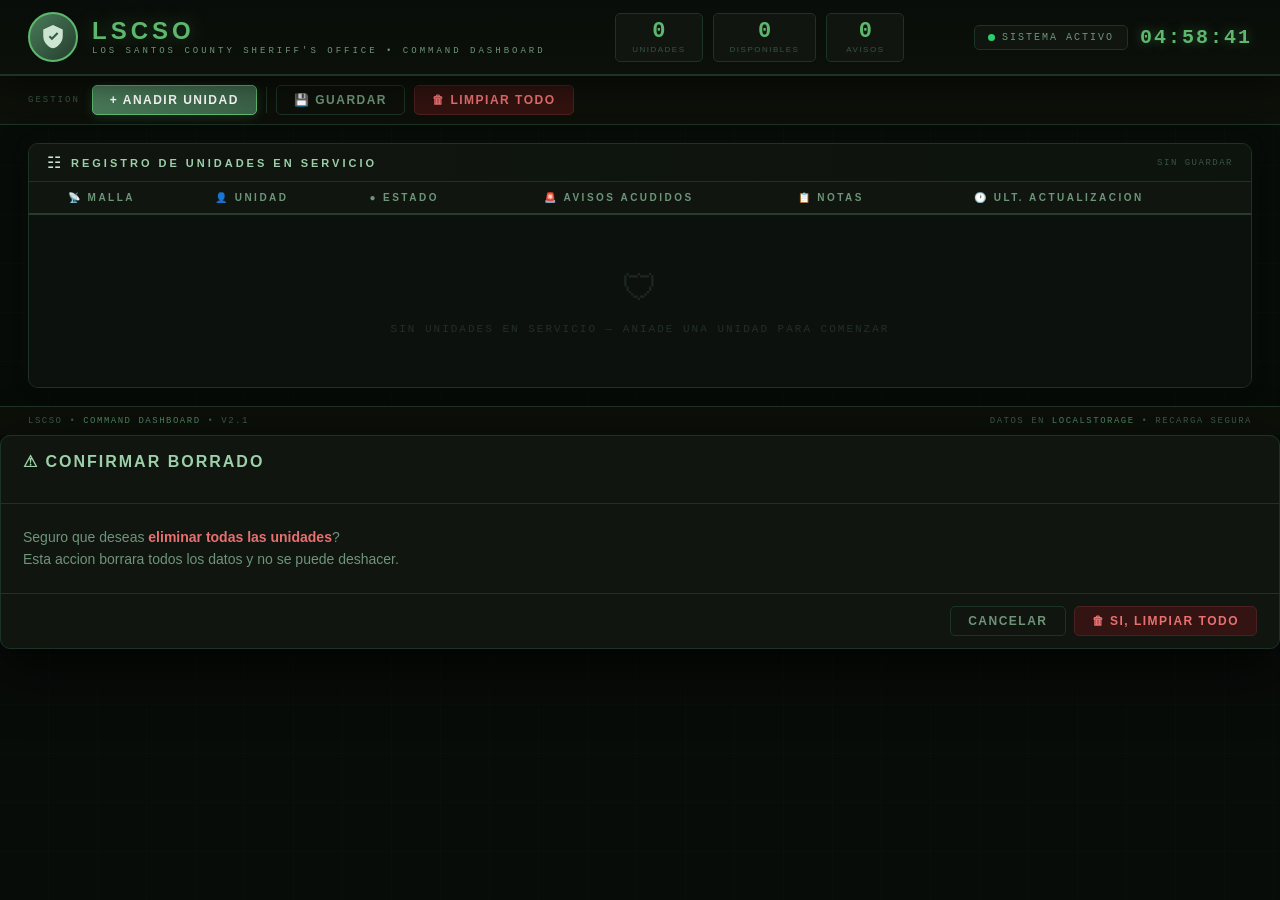
==== commit 6b89b794: "Update index.html" ====
--- a/index.html
+++ b/index.html
@@ -422,7 +422,7 @@
   '',
   ...[10,20,30,40,50,60,70,80,90,100].map(n=>`Alpha ${n}`),
   ...[10,20,30,40,50,60,70,80,90,100].map(n=>`Bravo ${n}`),
-  ...[1,2,3].map(n=>`Charlie ${n}`),
+  ...[10,20,30].map(n=>`Charlie ${n}`),
   'Ocelot 10','Ocelot 20','Bike 10','Bike 20','Yankee','Roger',
   'Foxtrot 10','Foxtrot 20','Mike 10','Mike 20',
   'Dogma 10','Dogma 20','Victor 10','Victor 20',
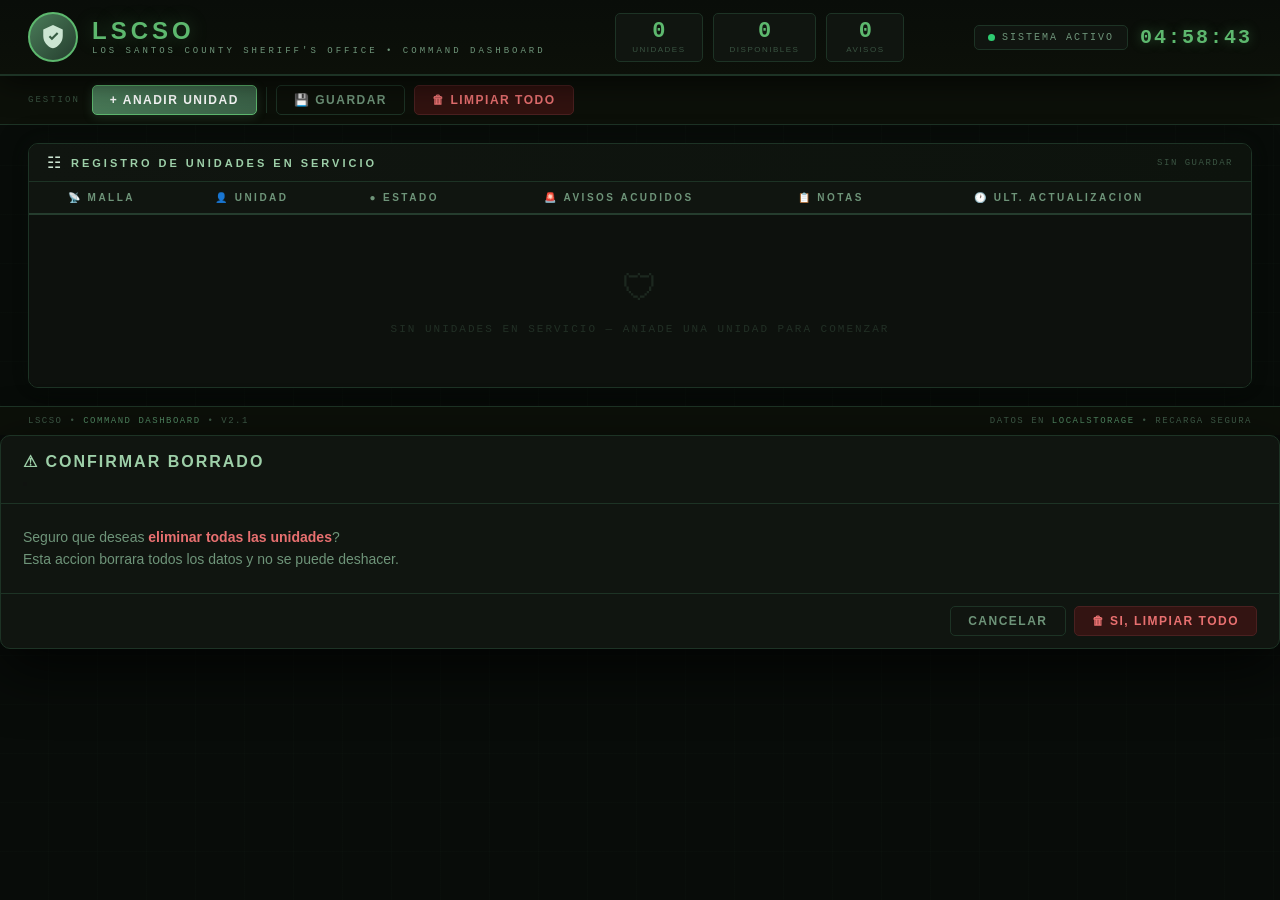
==== commit 628bf917: "Update index.html" ====
--- a/index.html
+++ b/index.html
@@ -240,8 +240,8 @@
 /* ============================================================
    TIMESTAMP
 ============================================================ */
-.ts-cell{font-family:var(--mono);font-size:11px;color:var(--ts);white-space:nowrap}
-.ts-age{display:block;font-size:9px;color:var(--tm);margin-top:2px}
+.ts-cell{font-family:var(--mono);font-size:14px;color:var(--ts);white-space:nowrap}
+.ts-age{display:block;font-size:15px;color:var(--tm);margin-top:2px}
 
 /* Row delete button */
 .btn-row-del{
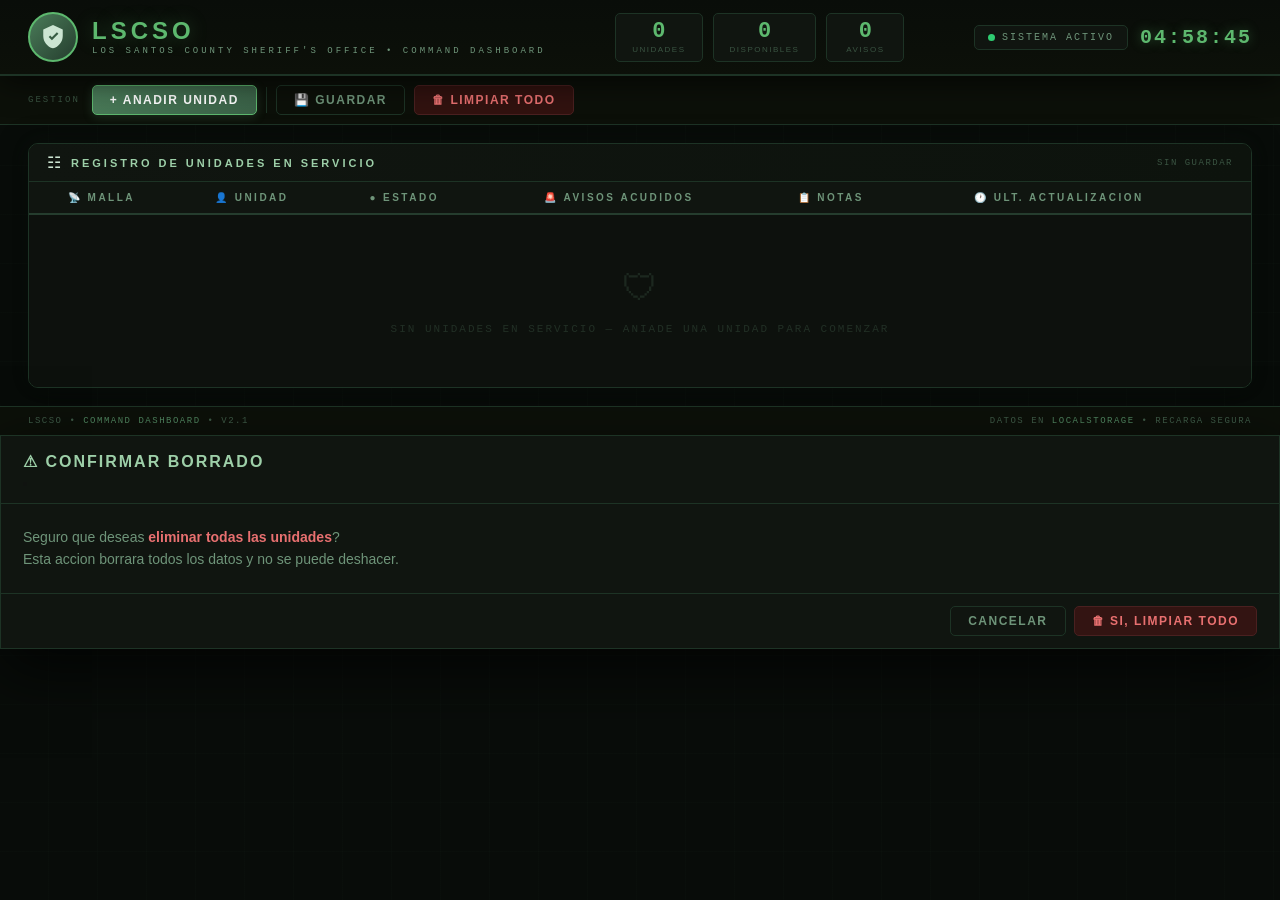
==== commit 5e69c5ab: "Update index.html" ====
--- a/index.html
+++ b/index.html
@@ -269,7 +269,7 @@
 .modal-backdrop{background:rgba(0,0,0,.75)!important}
 .modal-content{
   background:var(--bg-card)!important;border:1px solid var(--gbr)!important;
-  border-radius:var(--rl)!important;color:var(--tp)!important;
+  color:var(--tp)!important;
   box-shadow:0 20px 60px rgba(0,0,0,.75)!important;
 }
 .modal-header{border-bottom:1px solid var(--gbr)!important;padding:16px 22px!important}
